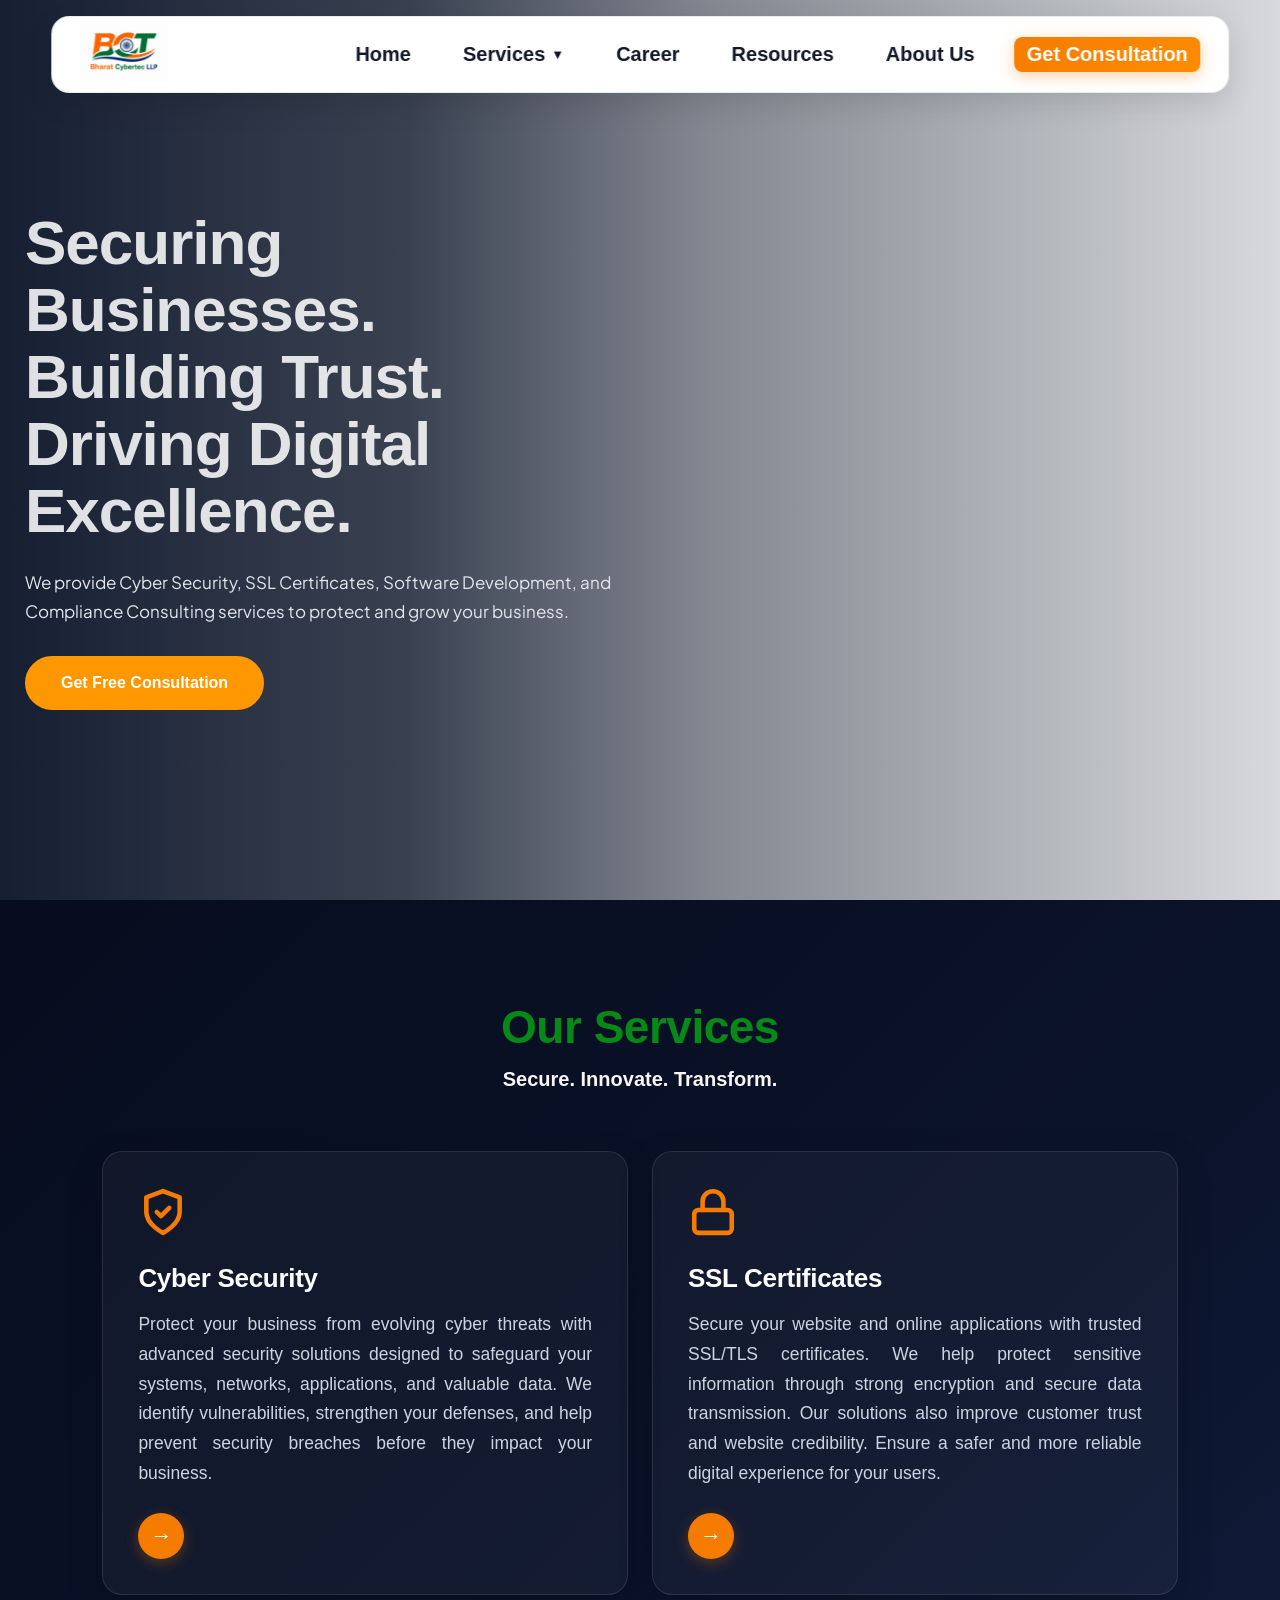
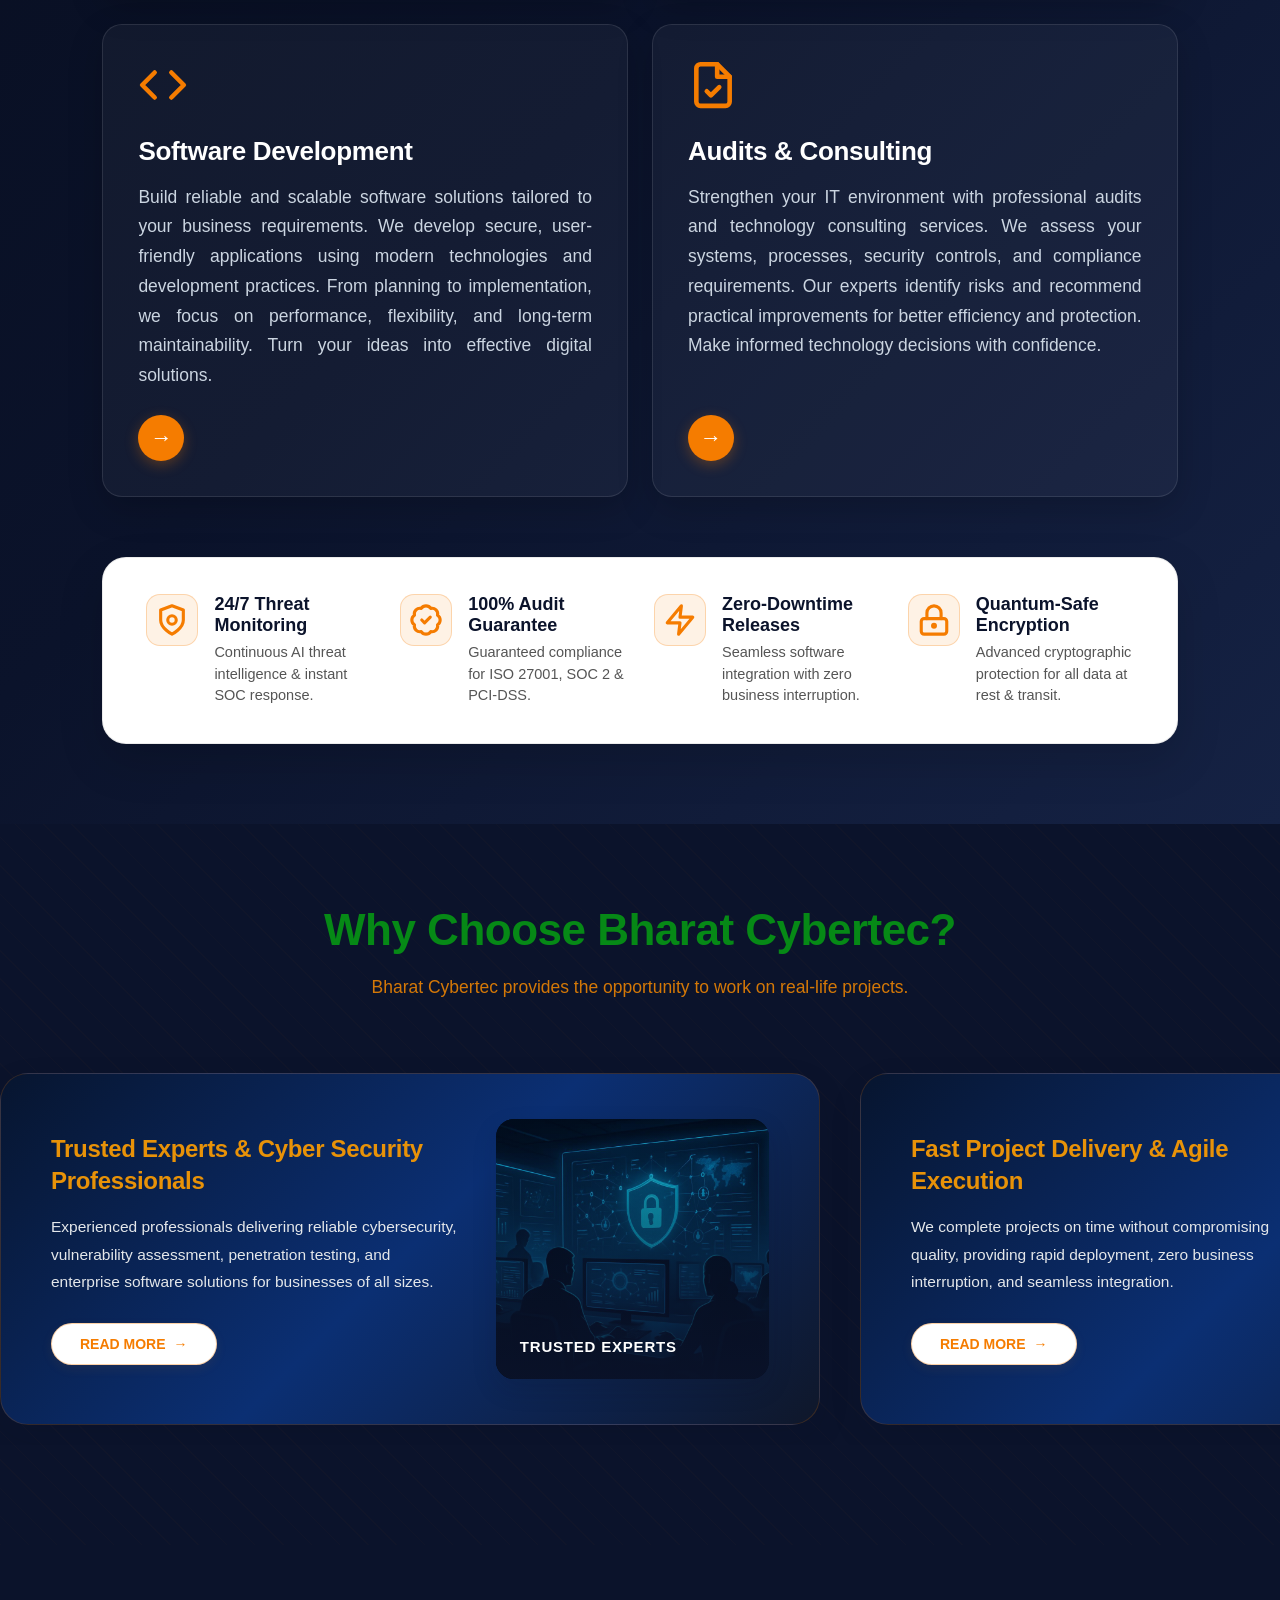
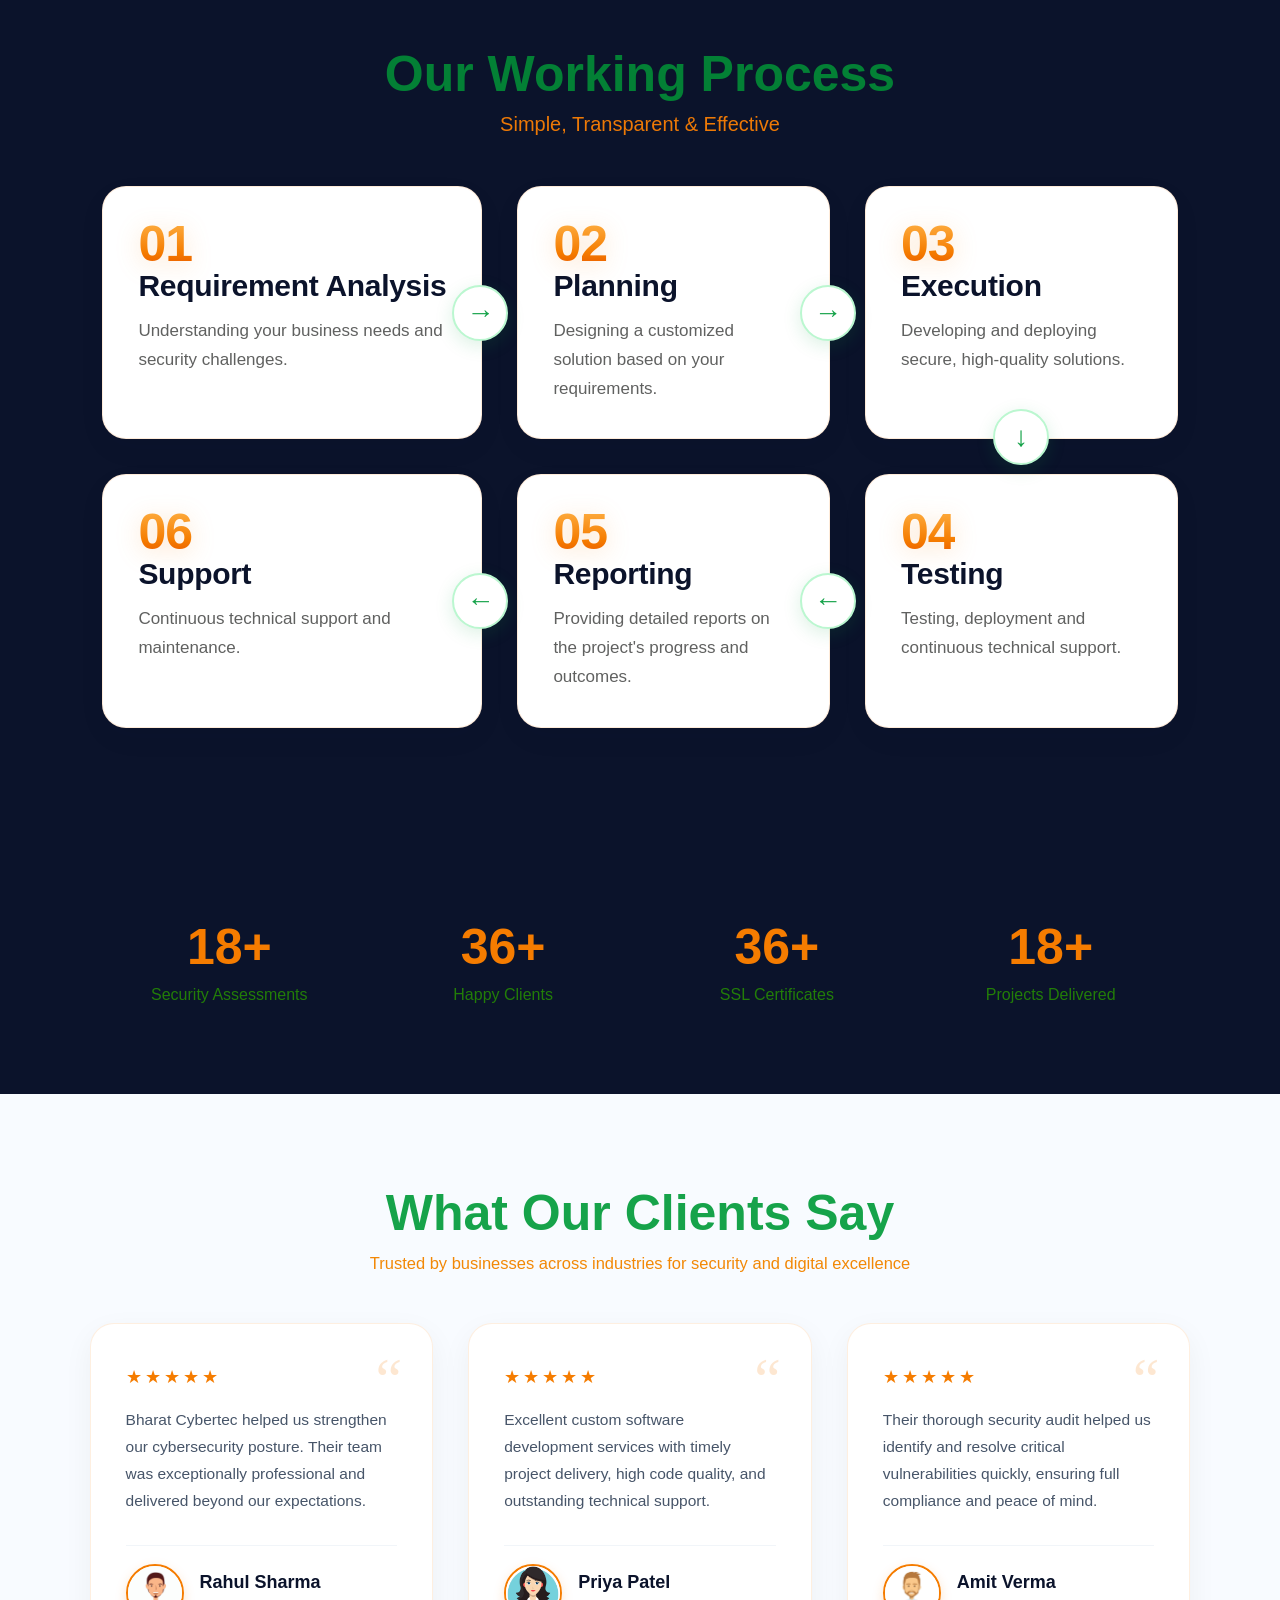
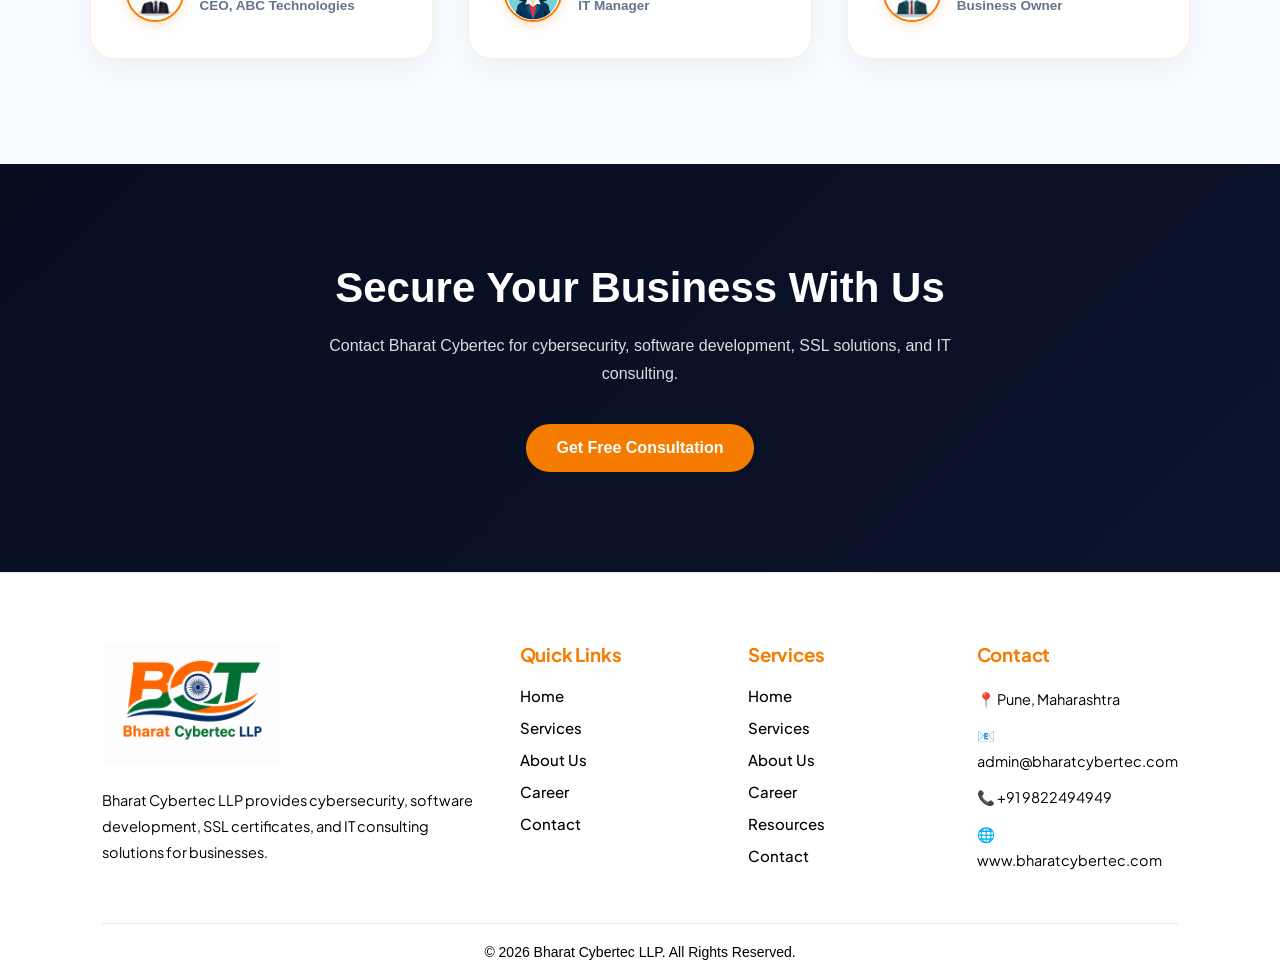
==== home.html @ 2174c1a1 "initial commit" ====
<!DOCTYPE html>
<html lang="en">
<head>
    <meta charset="UTF-8">
    <meta name="viewport" content="width=device-width, initial-scale=1.0">
    <title>Bharat Cybertec LLP</title>
    <link rel="stylesheet" href="../assets/css/style.css">
         <!-- <link rel="stylesheet" href="../assets/css/about.css">  -->
         <!-- <link rel="stylesheet" href="../assets/css/home.css"> -->

</head>
<body>

    <nav class="navbar">

        <div class="container">

            <a href="#" class="logo">
                <img src="../assets/image/logo3.png" alt="Logo">
            </a>

            <div class="menu-toggle" id="menuToggle">
                ☰
            </div>

            <ul class="nav-menu" id="navMenu">

             <li><a href="home.html">Home</a></li>


<li class="dropdown">

<a href="#">
    Services
    <span class="arrow">▼</span>
</a>

<ul class="dropdown-menu">

<li>
<a href="cyber-security.html">
Cyber Security
</a>
</li>

<li>
<a href="ssl-certificates.html">
SSL Certificates
</a>
</li>


<li>
<a href="audits-consulting.html">
Audits & Consulting
</a>
</li>


<li>
<a href="software-development.html">
Software Development
</a>
</li>

</ul>

</li>   

<li><a href="career.html">Career</a></li>

<li><a href="resources.html">Resources</a></li>

<li><a href="about.html">About Us</a></li>

<li>
    <a href="contact.html" class="consultation-btn">
        Get Consultation
    </a>
</li>
            </ul>

        </div>

    </nav>

    <script src="../assets/js/togglebtn.js"></script>



<section class="home-hero">

    <video autoplay muted loop playsinline class="hero-video-bg">
        <source src="../assets/image/homepage.mp4" type="video/mp4">
    </video>

    <div class="container">

        <div class="hero-content">

            <h1>
                Securing Businesses.<br>
                Building Trust.<br>
                Driving Digital Excellence.
            </h1>

            <p>
                We provide Cyber Security, SSL Certificates,
                Software Development, and Compliance Consulting
                services to protect and grow your business.
            </p>

            <div class="hero-buttons">

                <a href="contact.html" class="btn-primary">
                    Get Free Consultation
                </a>

              

            </div>

        </div>

    </div>

</section>


<!-- Services Section -->


<!-- Services Section (Expliot.io Minimalist Style) -->

<section class="services">

    <div class="section-heading">
        <h2>Our Services</h2>
        <p>Secure. Innovate. Transform.</p>
    </div>

    <div class="service-container">

        <div class="service-card">
            <div class="icon">
                <svg width="44" height="44" viewBox="0 0 24 24" fill="none" stroke="#F57C00" stroke-width="2.2" stroke-linecap="round" stroke-linejoin="round">
                    <path d="M12 22s8-4 8-10V5l-8-3-8 3v7c0 6 8 10 8 10z"></path>
                    <polyline points="9 12 11 14 15 10"></polyline>
                </svg>
            </div>
            <h3>Cyber Security</h3>
            <p>Protect your business from evolving cyber threats with advanced security solutions designed to safeguard your systems, networks, applications, and valuable data. We identify vulnerabilities, strengthen your defenses, and help prevent security breaches before they impact your business.</p>
            <a href="contact.html" class="get-service-btn" aria-label="Get Service">→</a>
        </div>

        <div class="service-card">
            <div class="icon">
                <svg width="44" height="44" viewBox="0 0 24 24" fill="none" stroke="#F57C00" stroke-width="2.2" stroke-linecap="round" stroke-linejoin="round">
                    <rect x="3" y="11" width="18" height="11" rx="2" ry="2"></rect>
                    <path d="M7 11V7a5 5 0 0 1 10 0v4"></path>
                </svg>
            </div>
            <h3>SSL Certificates</h3>
            <p>Secure your website and online applications with trusted SSL/TLS certificates. We help protect sensitive information through strong encryption and secure data transmission. Our solutions also improve customer trust and website credibility. Ensure a safer and more reliable digital experience for your users.</p>
            <a href="contact.html" class="get-service-btn" aria-label="Get Service">→</a>
        </div>

        <div class="service-card">
            <div class="icon">
                <svg width="44" height="44" viewBox="0 0 24 24" fill="none" stroke="#F57C00" stroke-width="2.2" stroke-linecap="round" stroke-linejoin="round">
                    <polyline points="16 18 22 12 16 6"></polyline>
                    <polyline points="8 6 2 12 8 18"></polyline>
                </svg>
            </div>
            <h3>Software Development</h3>
            <p>Build reliable and scalable software solutions tailored to your business requirements. We develop secure, user-friendly applications using modern technologies and development practices. From planning to implementation, we focus on performance, flexibility, and long-term maintainability. Turn your ideas into effective digital solutions.</p>
            <a href="contact.html" class="get-service-btn" aria-label="Get Service">→</a>
        </div>

        <div class="service-card">
            <div class="icon">
                <svg width="44" height="44" viewBox="0 0 24 24" fill="none" stroke="#F57C00" stroke-width="2.2" stroke-linecap="round" stroke-linejoin="round">
                    <path d="M14 2H6a2 2 0 0 0-2 2v16a2 2 0 0 0 2 2h12a2 2 0 0 0 2-2V8z"></path>
                    <polyline points="14 2 14 8 20 8"></polyline>
                    <polyline points="9 15 11 17 15 13"></polyline>
                </svg>
            </div>
            <h3>Audits & Consulting</h3>
            <p>Strengthen your IT environment with professional audits and technology consulting services. We assess your systems, processes, security controls, and compliance requirements. Our experts identify risks and recommend practical improvements for better efficiency and protection. Make informed technology decisions with confidence.</p>
            <a href="contact.html" class="get-service-btn" aria-label="Get Service">→</a>
        </div>

    </div>

    <!-- Key Information Banner -->
    <div class="services-info-banner">
        <div class="info-item">
            <div class="info-icon">
                <svg width="34" height="34" viewBox="0 0 24 24" fill="none" stroke="#F57C00" stroke-width="2.2" stroke-linecap="round" stroke-linejoin="round">
                    <path d="M12 22s8-4 8-10V5l-8-3-8 3v7c0 6 8 10 8 10z"></path>
                    <circle cx="12" cy="12" r="3"></circle>
                </svg>
            </div>
            <div class="info-text">
                <h4>24/7 Threat Monitoring</h4>
                <p>Continuous AI threat intelligence & instant SOC response.</p>
            </div>
        </div>
        <div class="info-item">
            <div class="info-icon">
                <svg width="34" height="34" viewBox="0 0 24 24" fill="none" stroke="#F57C00" stroke-width="2.2" stroke-linecap="round" stroke-linejoin="round">
                    <path d="M3.85 8.62a4 4 0 0 1 4.78-4.77 4 4 0 0 1 6.74 0 4 4 0 0 1 4.78 4.78 4 4 0 0 1 0 6.74 4 4 0 0 1-4.78 4.78 4 4 0 0 1-6.74 0 4 4 0 0 1-4.78-4.78 4 4 0 0 1 0-6.74z"></path>
                    <polyline points="9 12 11 14 15 10"></polyline>
                </svg>
            </div>
            <div class="info-text">
                <h4>100% Audit Guarantee</h4>
                <p>Guaranteed compliance for ISO 27001, SOC 2 & PCI-DSS.</p>
            </div>
        </div>
        <div class="info-item">
            <div class="info-icon">
                <svg width="34" height="34" viewBox="0 0 24 24" fill="none" stroke="#F57C00" stroke-width="2.2" stroke-linecap="round" stroke-linejoin="round">
                    <polygon points="13 2 3 14 12 14 11 22 21 10 12 10 13 2"></polygon>
                </svg>
            </div>
            <div class="info-text">
                <h4>Zero-Downtime Releases</h4>
                <p>Seamless software integration with zero business interruption.</p>
            </div>
        </div>
        <div class="info-item">
            <div class="info-icon">
                <svg width="34" height="34" viewBox="0 0 24 24" fill="none" stroke="#F57C00" stroke-width="2.2" stroke-linecap="round" stroke-linejoin="round">
                    <rect x="3" y="11" width="18" height="11" rx="2" ry="2"></rect>
                    <path d="M7 11V7a5 5 0 0 1 10 0v4"></path>
                    <circle cx="12" cy="16" r="1"></circle>
                </svg>
            </div>
            <div class="info-text">
                <h4>Quantum-Safe Encryption</h4>
                <p>Advanced cryptographic protection for all data at rest & transit.</p>
            </div>
        </div>
    </div>

</section>



<!-- Why Choose Bharat Cybertec Section (Continuous Right-to-Left Running Boxes) -->
<section class="why-us-running-section">

    <div class="sets-apart-header">
        <h2>Why Choose Bharat Cybertec?</h2>
        <p>Bharat Cybertec provides the opportunity to work on real-life projects.</p>
    </div>

    <!-- Running Stream Track -->
    <div class="running-track-wrapper">
        <div class="running-track">
            
            <!-- Box 1: Trusted Experts -->
            <div class="running-card">
                <div class="card-content">
                    <h3 class="card-title">Trusted Experts & Cyber Security Professionals</h3>
                    <p class="card-desc">Experienced professionals delivering reliable cybersecurity, vulnerability assessment, penetration testing, and enterprise software solutions for businesses of all sizes.</p>
                    <a href="about.html" class="card-readmore-btn">
                        READ MORE <span>→</span>
                    </a>
                </div>
                <div class="card-media">
                    <div class="card-image-box">
                        <img src="../assets/image/cyber-security.png" alt="Trusted Experts">
                        <div class="card-image-overlay">
                            <h4>TRUSTED EXPERTS</h4>
                        </div>
                    </div>
                </div>
            </div>

            <!-- Box 2: Fast Delivery -->
            <div class="running-card">
                <div class="card-content">
                    <h3 class="card-title">Fast Project Delivery & Agile Execution</h3>
                    <p class="card-desc">We complete projects on time without compromising quality, providing rapid deployment, zero business interruption, and seamless integration.</p>
                    <a href="services.html" class="card-readmore-btn">
                        READ MORE <span>→</span>
                    </a>
                </div>
                <div class="card-media">
                    <div class="card-image-box">
                        <img src="../assets/image/software-development.png" alt="Fast Delivery">
                        <div class="card-image-overlay">
                            <h4>FAST DELIVERY</h4>
                        </div>
                    </div>
                </div>
            </div>

            <!-- Box 3: Global Standards -->
            <div class="running-card">
                <div class="card-content">
                    <h3 class="card-title">Global Standards & Compliance Expertise</h3>
                    <p class="card-desc">Following industry best practices and international security standards including ISO 27001, SOC 2, HIPAA, GDPR, DPDPA, and PCI DSS compliance.</p>
                    <a href="services.html" class="card-readmore-btn">
                        READ MORE <span>→</span>
                    </a>
                </div>
                <div class="card-media">
                    <div class="card-image-box">
                        <img src="../assets/image/audit.png" alt="Global Standards">
                        <div class="card-image-overlay">
                            <h4>GLOBAL STANDARDS</h4>
                        </div>
                    </div>
                </div>
            </div>

            <!-- Box 4: Security First -->
            <div class="running-card">
                <div class="card-content">
                    <h3 class="card-title">Security First Approach & Continuous Support</h3>
                    <p class="card-desc">Protecting your business with advanced security practices, 24/7 threat monitoring, and dedicated technical assistance whenever you need help.</p>
                    <a href="contact.html" class="card-readmore-btn">
                        READ MORE <span>→</span>
                    </a>
                </div>
                <div class="card-media">
                    <div class="card-image-box">
                        <img src="../assets/image/ssl.png" alt="Security First">
                        <div class="card-image-overlay">
                            <h4>SECURITY FIRST</h4>
                        </div>
                    </div>
                </div>
            </div>

            <!-- DUPLICATES FOR INFINITE SMOOTH LOOP -->
            <!-- Duplicate Box 1 -->
            <div class="running-card">
                <div class="card-content">
                    <h3 class="card-title">Trusted Experts & Cyber Security Professionals</h3>
                    <p class="card-desc">Experienced professionals delivering reliable cybersecurity, vulnerability assessment, penetration testing, and enterprise software solutions for businesses of all sizes.</p>
                    <a href="about.html" class="card-readmore-btn">
                        READ MORE <span>→</span>
                    </a>
                </div>
                <div class="card-media">
                    <div class="card-image-box">
                        <img src="../assets/image/cyber-security.png" alt="Trusted Experts">
                        <div class="card-image-overlay">
                            <h4>TRUSTED EXPERTS</h4>
                        </div>
                    </div>
                </div>
            </div>

            <!-- Duplicate Box 2 -->
            <div class="running-card">
                <div class="card-content">
                    <h3 class="card-title">Fast Project Delivery & Agile Execution</h3>
                    <p class="card-desc">We complete projects on time without compromising quality, providing rapid deployment, zero business interruption, and seamless integration.</p>
                    <a href="services.html" class="card-readmore-btn">
                        READ MORE <span>→</span>
                    </a>
                </div>
                <div class="card-media">
                    <div class="card-image-box">
                        <img src="../assets/image/software-development.png" alt="Fast Delivery">
                        <div class="card-image-overlay">
                            <h4>FAST DELIVERY</h4>
                        </div>
                    </div>
                </div>
            </div>

        </div>
    </div>

</section>


<!-- Process Section (DCDIUM 2x3 Grid Layout) -->

<section class="process">

    <div class="section-title">
        <h2>Our Working Process</h2>
        <p>Simple, Transparent & Effective</p>
    </div>

   <div class="process-container">

    <!-- 01 -->
    <div class="process-card">
        <span class="process-number">01</span>
        <h3>Requirement Analysis</h3>
        <p>Understanding your business needs and security challenges.</p>
    </div>

    <!-- 02 -->
    <div class="process-card">
        <span class="process-number">02</span>
        <h3>Planning</h3>
        <p>Designing a customized solution based on your requirements.</p>
    </div>

    <!-- 03 -->
    <div class="process-card">
        <span class="process-number">03</span>
        <h3>Execution</h3>
        <p>Developing and deploying secure, high-quality solutions.</p>
    </div>


    <!-- 06 -->
    <div class="process-card">
        <span class="process-number">06</span>
        <h3>Support</h3>
        <p>Continuous technical support and maintenance.</p>
    </div>


     <!-- 05 -->
    <div class="process-card">
        <span class="process-number">05</span>
        <h3>Reporting</h3>
        <p>Providing detailed reports on the project's progress and outcomes.</p>
    </div>

    <!-- 04 -->
    <div class="process-card">
        <span class="process-number">04</span>
        <h3>Testing</h3>
        <p>Testing, deployment and continuous technical support.</p>
    </div>

</div>
</section>



<!--stats box  -->
<section class="stats">

    <div class="stat-box">
        <h2 class="counter-number" data-target="50">0+</h2>
        <p>Security Assessments</p>
    </div>

    <div class="stat-box">
        <h2 class="counter-number" data-target="100">0+</h2>
        <p>Happy Clients</p>
    </div>

    <div class="stat-box">
        <h2 class="counter-number" data-target="100">0+</h2>
        <p>SSL Certificates</p>
    </div>

    <div class="stat-box">
        <h2 class="counter-number" data-target="50">0+</h2>
        <p>Projects Delivered</p>
    </div>

</section>




<!-- Testimonials Section -->

<section class="testimonials">

    <div class="section-title">
        <h2>What Our Clients Say</h2>
        <p>Trusted by businesses across industries for security and digital excellence</p>
    </div>

    <div class="testimonial-container">

        <!-- Card 1 -->
        <div class="testimonial-card">
            <div class="quote-icon">“</div>
            <div class="stars">★★★★★</div>
            <p>Bharat Cybertec helped us strengthen our cybersecurity posture. Their team was exceptionally professional and delivered beyond our expectations.</p>
            <div class="client-profile">
                <img src="../assets/image/clinte1.png" alt="Rahul Sharma">
                <div class="client-info">
                    <h3>Rahul Sharma</h3>
                    <span>CEO, ABC Technologies</span>
                </div>
            </div>
        </div>

        <!-- Card 2 -->
        <div class="testimonial-card">
            <div class="quote-icon">“</div>
            <div class="stars">★★★★★</div>
            <p>Excellent custom software development services with timely project delivery, high code quality, and outstanding technical support.</p>
            <div class="client-profile">
                <img src="../assets/image/clinte2.png" alt="Priya Patel">
                <div class="client-info">
                    <h3>Priya Patel</h3>
                    <span>IT Manager</span>
                </div>
            </div>
        </div>

        <!-- Card 3 -->
        <div class="testimonial-card">
            <div class="quote-icon">“</div>
            <div class="stars">★★★★★</div>
            <p>Their thorough security audit helped us identify and resolve critical vulnerabilities quickly, ensuring full compliance and peace of mind.</p>
            <div class="client-profile">
                <img src="../assets/image/clinte3.png" alt="Amit Verma">
                <div class="client-info">
                    <h3>Amit Verma</h3>
                    <span>Business Owner</span>
                </div>
            </div>
        </div>

    </div>

</section>

<!-- Call to Action Section (With Video Background) -->

<section class="cta">

    <!-- Video Background for CTA Section -->
    <video autoplay muted loop playsinline preload="auto" class="cta-video-bg" src="../assets/image/cyber-hero_files/cyber-hero.mp4"></video>

    <div class="cta-overlay"></div>

    <div class="cta-content">

        <h2> Secure Your Business With Us</h2>

        <p>
            Contact Bharat Cybertec  for cybersecurity,
            software development, SSL solutions, and IT consulting.
        </p>

        <div class="cta-buttons">

            <a href="contact.html" class="cta-btn">Get Free Consultation</a>

        </div>

    </div>

</section>


<!-- Footer Section -->

<footer class="footer">

    <div class="footer-container">

        <!-- Company -->
        <div class="footer-box">
            <img src="../assets/image/logo3.png" alt="Logo" class="footer-logo">

            <p>
                Bharat Cybertec LLP provides cybersecurity,
                software development, SSL certificates,
                and IT consulting solutions for businesses.
            </p>
        </div>

        <!-- Quick Links -->
        <div class="footer-box">

            <h3>Quick Links</h3>

            <ul>
                <li><a href="home.html">Home</a></li>
                <li><a href="services.html">Services</a></li>
                <li><a href="about.html">About Us</a></li>
                <li><a href="career.html">Career</a></li>
                <li><a href="contact.html">Contact</a></li>
            </ul>

        </div>

        <!-- Services -->
        <div class="footer-box">

            <h3>Services</h3>

            <ul>
    <li><a href="home.html">Home</a></li>
    <li><a href="services.html">Services</a></li>
    <li><a href="about.html">About Us</a></li>
    <li><a href="career.html">Career</a></li>
    <li><a href="resources.html">Resources</a></li>
    <li><a href="contact.html">Contact</a></li>
</ul>

        </div>

        <!-- Contact -->
        <div class="footer-box">

            <h3>Contact</h3>

            <p>📍 Pune, Maharashtra</p>
            <p>📧 admin@bharatcybertec.com</p>
            <p>📞 +91 9822494949</p>
            <p>🌐 www.bharatcybertec.com</p>

        </div>

    </div>

    <hr>

    <div class="footer-bottom">

        <p>
            © 2026 Bharat Cybertec LLP. All Rights Reserved.
        </p>

    </div>

</footer>

<script>
document.addEventListener("DOMContentLoaded", function() {
    const observer = new IntersectionObserver((entries) => {
        entries.forEach(entry => {
            if (entry.isIntersecting) {
                entry.target.classList.add('visible');
            } else {
                entry.target.classList.remove('visible');
            }
        });
    }, { threshold: 0.1 });

    const banner = document.querySelector('.services-info-banner');
    if (banner) observer.observe(banner);

    // What Sets Us Apart Slider
    const slides = document.querySelectorAll(".sets-apart-slide");
    const prevBtn = document.getElementById("prevSetsApartBtn");
    const nextBtn = document.getElementById("nextSetsApartBtn");
    const cardContainer = document.querySelector(".sets-apart-card-container");
    let currentSlide = 0;
    let autoRunInterval = null;

    if (slides.length > 0) {
        function showSlide(index) {
            slides.forEach((slide, i) => {
                slide.classList.remove("active");
            });
            slides[index].classList.add("active");
            currentSlide = index;
        }

        function nextSlide() {
            let nextIndex = (currentSlide + 1) % slides.length;
            showSlide(nextIndex);
        }

        function startAutoRun() {
            if (autoRunInterval) clearInterval(autoRunInterval);
            autoRunInterval = setInterval(nextSlide, 7000);
        }

        function stopAutoRun() {
            if (autoRunInterval) clearInterval(autoRunInterval);
        }

        if (cardContainer) {
            cardContainer.addEventListener("mouseenter", stopAutoRun);
            cardContainer.addEventListener("mouseleave", startAutoRun);
        }

        if (prevBtn) {
            prevBtn.addEventListener("click", function() {
                let prevIndex = (currentSlide - 1 + slides.length) % slides.length;
                showSlide(prevIndex);
                startAutoRun();
            });
        }

        if (nextBtn) {
            nextBtn.addEventListener("click", function() {
                nextSlide();
                startAutoRun();
            });
        }

        // Start auto-run
        showSlide(0);
        startAutoRun();
    }

    // Animated Stats Counter (0 to Target Number when scrolled into view)
    const statSection = document.querySelector(".stats");
    const counters = document.querySelectorAll(".counter-number");
    let hasCounted = false;

    function startCounterAnimation() {
        counters.forEach(counter => {
            const target = +counter.getAttribute("data-target");
            let count = 0;
            const duration = 2000; // 2 seconds animation
            const increment = target / (duration / 16); // ~60 FPS

            const updateCount = () => {
                count += increment;
                if (count < target) {
                    counter.innerText = Math.ceil(count) + "+";
                    requestAnimationFrame(updateCount);
                } else {
                    counter.innerText = target + "+";
                }
            };
            updateCount();
        });
    }

    if (statSection && counters.length > 0) {
        const statsObserver = new IntersectionObserver((entries) => {
            if (entries[0].isIntersecting && !hasCounted) {
                hasCounted = true;
                startCounterAnimation();
            }
        }, { threshold: 0.25 });

        statsObserver.observe(statSection);
    }

    // Force background video autoplay
    const bgVideos = document.querySelectorAll('.hero-video-bg, .cta-video-bg');
    bgVideos.forEach(video => {
        video.muted = true;
        video.play().catch(err => console.log('Autoplay handled:', err));
    });
});
</script>

</body>
</html>
---- assets/css/style.css ----
@import url('https://fonts.googleapis.com/css2?family=Plus+Jakarta+Sans:wght@400;500;600;700;800&display=swap');

*{
    margin:0;
    padding:0;
    box-sizing:border-box;
    font-family:Arial, Helvetica, sans-serif;
}

body{
    background:#f5f5f5;

     margin: 0;

   
}

/* ================= Floating Navbar ================= */

/* ================= Premium Floating Navbar ================= */

.navbar{
    position:fixed;
    top:16px;
    left:50%;
    transform:translateX(-50%);
    width:92%;
    max-width:1400px;
    height:77px;
    padding:0 28px;
    display:flex;
    justify-content:space-between;
    align-items:center;
    background:#ffffff;
    backdrop-filter:blur(15px);
    -webkit-backdrop-filter:blur(15px);
    border:1px solid rgba(0,0,0,.08);
    border-radius:18px;
    box-shadow:0 10px 30px rgba(0,0,0,.12);
    transition:all 0.65s cubic-bezier(0.16, 1, 0.3, 1);
    z-index:9999;
}

.navbar.scrolled{
    top:10px;
    height:68px;
    background:#ffffff;
    box-shadow:0 12px 35px rgba(0,0,0,.18);
}

@media(max-width:768px){

.navbar{
    width:95%;
    top:10px;
    height:68px;
    padding:0 18px;
}

body{
    padding-top:90px;
}

}

.container{
    width:100%;
    margin:auto;
    display:flex;
    justify-content:space-between;
    align-items:center;
    height:100%;
}

.logo img{
    height:58px;
    width:auto;
    transition:all 0.65s ease;
}

.navbar.scrolled .logo img{
    height:52px;
}

.nav-menu{
    display:flex;
    align-items:center;
    list-style:none;
    gap:28px;
    overflow:visible;
}

.nav-menu li{
    position:relative;
    margin:0;
}

.nav-menu a{    
    text-decoration:none;
    color:#111827;
    font-weight:700;
    font-size:20px;
    padding:6px 12px;
    border-radius:8px;
    position:relative;
    transition:all 0.55s cubic-bezier(0.16, 1, 0.3, 1);
    display:inline-flex;
    align-items:center;
    gap:6px;
}

.nav-menu a::after{
    content:'';
    position:absolute;
    bottom:0;
    left:50%;
    transform:translateX(-50%) scaleX(0);
    width:70%;
    height:3px;
    background:#F57C00;
    border-radius:2px;
    transition:transform 0.55s ease;
}

.nav-menu a:hover,
.nav-menu a.active{
    color:#F57C00;
    background:rgba(245,124,0,0.08);
    transform:translateY(-2px);
}

.nav-menu a:hover::after,
.nav-menu a.active::after{
    transform:translateX(-50%) scaleX(1);
}

/* Dropdown */

.dropdown{
    position:relative;
}

.dropdown .arrow{
    display:inline-block;
    transition:transform 0.55s cubic-bezier(0.16, 1, 0.3, 1);
    font-size:13px;
}

.dropdown.open .arrow{
    transform:rotate(180deg);
    color:#F57C00;
}

.dropdown-menu{
    display:none;
    position:absolute;
    top:115%;
    left:0;
    min-width:270px;
    background:#ffffff;
    border:1px solid rgba(0,0,0,0.08);
    list-style:none;
    padding:8px 0;
    border-radius:14px;
    box-shadow:0 14px 35px rgba(0,0,0,.18);
    z-index:99999;
    animation:fadeInDown 0.6s cubic-bezier(0.16, 1, 0.3, 1) forwards;
}

.dropdown.open .dropdown-menu{
    display:block;
}

.dropdown-menu li a{
    display:block;
    padding:13px 22px;
    color:#111827;
    font-size:17px;
    font-weight:600;
    text-decoration:none;
    border-radius:6px;
    margin:2px 8px;
    transition:all 0.45s ease;
}

.dropdown-menu li a:hover{
    background:linear-gradient(90deg, #F57C00, #ff8c00);
    color:#ffffff;
    transform:translateX(6px);
    box-shadow:0 4px 12px rgba(245,124,0,0.3);
}

.dropdown-menu li a::after{
    display:none;
}

/* Consultation Button */

.consultation-btn{
    text-decoration:none;
    background:linear-gradient(135deg, #F57C00, #ff8c00);
    border:none;
    color:white !important; 
    padding:11px 24px;
    border-radius:30px;
    font-weight:700;
    font-size:16px;
    white-space:nowrap;
    display:inline-block;
    box-shadow:0 4px 15px rgba(245,124,0,0.35);
    transition:all 0.55s cubic-bezier(0.16, 1, 0.3, 1);
}

.consultation-btn:hover{
    background:linear-gradient(135deg, #ff8c00, #e06d00) !important;
    transform:translateY(-3px) scale(1.03);
    box-shadow:0 8px 24px rgba(245,124,0,0.55);
}

/* Mobile Button */

.menu-toggle{
    display:none;
    font-size:30px;
    color:#111827;
    cursor:pointer;
}


/* Responsive */

@media(max-width:768px){

.container{
    height:80px;
}

.menu-toggle{
    display:block;
}

.nav-menu{

    position:absolute;

    top:80px;
    left:0;

    width:100%;

    background:#fff;

    display:none;

    flex-direction:column;

    padding:20px 0;
}

.nav-menu.show{
    display:flex;
}

.nav-menu li{
    margin:15px 0;
}

.dropdown-menu{

    position:static;

    width:100%;

    display:none;

    box-shadow:none;
}

.dropdown.open .dropdown-menu{
    display:block;
}

img, video {
    max-width: 100%;
    height: auto;
}

section {
    overflow-x: hidden;
}

.nav-menu a {
    font-size: 18px;
    width: 100%;
    justify-content: center;
}

.hero-content,
.service-row,
.overview-container,
.mv-cards,
.team-members,
.values-grid,
.expertise-grid,
.projects-grid,
.clientele-grid,
.stats,
.service-container,
.benefit-grid {
    grid-template-columns: 1fr !important;
}

.hero-content,
.service-row,
.overview-container,
.mv-cards,
.team-members {
    display: block !important;
}

.section-heading h2,
.values-heading h2,
.mv-heading h2,
.expertise-heading h2,
.projects-heading h2,
.team-heading h2,
.cta-content h2 {
    font-size: clamp(30px, 7vw, 42px);
    line-height: 1.2;
}

}

/* =========================
   HOME HERO
========================= */

.home-hero {
    position: relative;
    width: 100%;
    height: 100vh;
    min-height: 700px;
    overflow: hidden;

    display: flex;
    align-items: center;
}


/* =========================
   VIDEO BACKGROUND
========================= */

.hero-video-bg {
    position: absolute;
    top: 0;
    left: 0;

    width: 100%;
    height: 100%;

    object-fit: cover;

    z-index: 0;
}


/* =========================
   DARK OVERLAY
========================= */

.home-hero::after {
    content: "";

    position: absolute;
    inset: 0;

    background: linear-gradient(
        90deg,
        rgba(5, 15, 35, 0.93) 0%,
        rgba(5, 15, 35, 0.78) 32%,
        rgba(5, 15, 35, 0.48) 55%,
        rgba(5, 15, 35, 0.12) 100%
    );

    z-index: 1;
}


/* =========================
   HERO CONTAINER
========================= */

.home-hero .container {
    position: relative;
    z-index: 2;

    width: 100%;
    max-width: 1400px;

    height: 100%;
    margin: 0 auto;

    display: flex;
    align-items: center;

    padding: 0 2%;
     padding-left: 25px;
    padding-right: 25px;
}



/* =========================
   HERO HEADING
========================= */
.hero-content {
    width: 100%;
    max-width: 680px;
    margin-top: 20px;

    display: flex;
    flex-direction: column;
    align-items: flex-start;
}
.hero-content h1 {
    font-family: 'Outfit', sans-serif;
    font-size: 62px;
    line-height: 1.08;
    font-weight: 800;
    letter-spacing: -1px;

    color: #ffffffdc;
    text-align: left;

    max-width: 560px;
    margin: 0 0 24px 0;
}

.hero-content p {
    font-family: 'Plus Jakarta Sans', sans-serif;
    max-width: 600px;

    font-size: 17px;
    line-height: 1.7;
    font-weight: 400;

    color: #e2e6ed !important;
    text-align: left;

    margin: 0 0 30px 0;
}

.hero-buttons {
    display: flex;
    align-items: center;
    justify-content: flex-start;
    gap: 20px;
}


/* =========================
   PRIMARY BUTTON
========================= */

.hero-buttons .btn-primary {
    display: inline-flex;

    align-items: center;
    justify-content: center;

    padding: 16px 34px;

    border-radius: 50px;

    background: #ff9800;

    color: #ffffff;

    text-decoration: none;

    font-size: 16px;
    font-weight: 600;

    border: 2px solid #ff9800;

    transition: all 0.35s ease;
}


.hero-buttons .btn-primary:hover {
    background: #ff7a00;

    border-color: #ff7a00;

    transform: translateY(-4px);

    box-shadow:
        0 15px 35px rgba(255, 152, 0, 0.35);
}


/* =========================
   TABLET
========================= */

@media (max-width: 992px) {

    .home-hero .container {
        padding: 0 5%;
    }


    .hero-content {
        max-width: 600px;
    }


    .hero-content h1 {
        font-size: 50px;
    }


    .hero-content p {
        font-size: 18px;
    }

}


/* =========================
   MOBILE
========================= */

@media (max-width: 768px) {

    .home-hero {
        min-height: 650px;
    }


    .home-hero .container {
        padding: 0 25px;

        justify-content: center;

        text-align: center;
    }


    .hero-content {
        max-width: 100%;

        margin-top: 30px;
    }


    .hero-content h1 {
        font-size: 40px;
        max-width: 530px;
        line-height: 1.12;

        margin-bottom: 22px;
    }


    .hero-content p {
        font-size: 16px;

        line-height: 1.7;

        margin-left: auto;
        margin-right: auto;

        margin-bottom: 32px;
    }


    .hero-buttons {
        justify-content: center;
    }


    .hero-buttons .btn-primary {
        padding: 14px 28px;

        font-size: 15px;
    }

}


/* =========================
   SMALL MOBILE
========================= */

@media (max-width: 480px) {

    .hero-content h1 {
        font-size: 34px;
    }


    .hero-content p {
        font-size: 15px;
    }


    .hero-buttons .btn-primary {
        width: 100%;
    }

}

/*================= Services Section (Expliot.io Minimalist Style) ===============*/

.services{
    padding:100px 8% 80px;
    background:linear-gradient(135deg, #070D1E 0%, #0B132B 50%, #152244 100%);
}

.section-heading{
    text-align:center;
    margin-bottom:60px;
}

.section-heading h2{
    font-size:46px;
    font-weight:800;
    color:#068916;
    margin-bottom:14px;
    letter-spacing:-0.5px;
}

.section-heading p{
    color:#f7f6f4;
    font-size:20px;
    font-weight:600;
    max-width:750px;
    margin:0 auto;
}

.service-container{
   display:grid; 
    grid-template-columns:repeat(2, 1fr); 
    gap:29px 24px; 
    margin-bottom:50px; 
    max-width:2000px; 
    margin-left:auto; 
    margin-right:auto;
}

.service-card{
    background:rgba(255,255,255,0.04);
    padding:35px;
    border-radius:20px;
    border:1px solid rgba(255,255,255,0.10);
    text-align:left;

    display:flex;
    flex-direction:column;

    min-height: 260px;
    height: 100%;
    width: 100%;

    box-shadow:0 12px 35px rgba(0,0,0,0.18);

    position:relative;
    overflow:hidden;

    transition:all 0.35s ease;
}

/* Orange top accent */

.service-card::before{
    content:"";

    position:absolute;
    top:0;
    left:0;

    width:100%;
    height:4px;

    background:#F57C00;

    transform:scaleX(0);
    transform-origin:left;

    transition:transform 0.35s ease;
}

/* Hover */

.service-card:hover{
    transform:translateY(-8px);

    background:rgba(255,255,255,0.07);

    border-color:rgba(245,124,0,0.45);

    box-shadow:
        0 20px 50px rgba(0,0,0,0.30);
}

.service-card:hover::before{
    transform:scaleX(1);
}

.icon{
    margin-bottom:20px;
    display:inline-block;
}

.icon svg{
    stroke:#F57C00;
    transition:transform 0.3s ease;
    width:50px;
    height:50px;
}

.service-card h3{
    margin-bottom:14px;
    color:#ffffff;
    font-size:26px;
    font-weight:800;
    line-height:1.35;
    letter-spacing:-0.3px;
}

.service-card p{
    color:#cbd5e1;
    line-height:1.8;
    font-size:17.5px;
    font-weight:500;
    margin-bottom:24px;
     text-align: justify;
    line-height: 1.7;
}

.get-service-btn{
    display:inline-flex;
    align-items:center;
    justify-content:center;
    width:46px;
    height:46px;
    background:#F57C00;
    color:#ffffff !important;
    border-radius:50%;
    font-weight:700;
    font-size:22px;
    text-decoration:none;
    margin-top:auto;
    box-shadow:0 4px 14px rgba(245,124,0,0.3);
    transition:all 0.3s ease;
}

.get-service-btn:hover{
    background:#e06d00 !important;
    transform:translateX(5px) scale(1.08);
    box-shadow:0 6px 20px rgba(245,124,0,0.5);
}

/* Key Information Banner below Services */

.services-info-banner{
    background:#ffffff;
    backdrop-filter:blur(16px);
    -webkit-backdrop-filter:blur(16px);
    border-radius:24px;
    padding:36px 4%;
    margin-top:60px;
    max-width:1700px;
    margin-left:auto;
    margin-right:auto;
    display:grid;
    grid-template-columns:repeat(4, 1fr);
    gap:28px;
    box-shadow:0 18px 45px rgba(0, 0, 0, 0.15);
    border:1px solid rgba(0, 0, 0, 0.08);
    
    /* Hidden initial state until scrolled into view */
    opacity:0;
    transform:translateX(140px);
    transition:all 1.8s cubic-bezier(0.16, 1, 0.3, 1);
    
}

.services-info-banner.visible{
    opacity:1;
    transform:translateX(0);
}

.info-item{
    display:flex;
    align-items:flex-start;
    gap:16px;
}

.info-icon{
    flex-shrink:0;
    line-height:1;
    display:flex;
    align-items:center;
    justify-content:center;
    width:52px;
    height:52px;
    background:rgba(245, 124, 0, 0.1);
    border-radius:14px;
    border:1px solid rgba(245, 124, 0, 0.25);
}

.info-icon svg{
    stroke:#F57C00;
}

.info-text h4{
    color:#0B132B;
    font-size:18px;
    font-weight:700;
    margin-bottom:6px;
}

.info-text p{
    color:#555555;
    font-size:14.5px;
    line-height:1.5;
    margin-bottom:0;
}

@media(max-width:992px){
    .services-info-banner{
        grid-template-columns:repeat(2, 1fr);
    }
}

@media(max-width:576px){
    .services-info-banner{
        grid-template-columns:1fr;
    }
}

.services-cta-wrapper{
    text-align:center;
    margin-top:55px;
}

.expliot-cta-btn{
    display:inline-block;
    background:#d9230f;
    color:#ffffff !important;
    padding:16px 36px;
    border-radius:35px;
    font-size:15px;
    font-weight:800;
    letter-spacing:0.8px;
    text-transform:uppercase;
    text-decoration:none;
    box-shadow:0 8px 25px rgba(217, 35, 15, 0.35);
    transition:all 0.35s ease;
}

.expliot-cta-btn:hover{
    background:#b81c0b !important;
    transform:translateY(-3px) scale(1.02);
    box-shadow:0 12px 30px rgba(217, 35, 15, 0.5);
}

@media(max-width:992px){
    .service-container{
        grid-template-columns:repeat(2, 1fr);
    }
}

@media(max-width:768px){
    .service-container{
        grid-template-columns:1fr;
    }

    .section-heading h2{
        font-size:32px;
    }
}


/* ================= Why Choose Us Section ================= */

.why-us{
    padding:80px 8%;
    background: linear-gradient(180deg, #fffbf5 0%, #f7fdf9 100%);
    background-image: repeating-linear-gradient(45deg, rgba(245, 124, 0, 0.02) 0, rgba(245, 124, 0, 0.02) 1px, transparent 0, transparent 20px);
}

.section-title{
    text-align:center;
    margin-bottom:50px;
}

.section-title h2{
    font-size:40px;
    color:#0b2b0f;
}

.section-title p{
    margin-top:10px;
    color:#666;
}

.why-container{
    display:grid;
    grid-template-columns:repeat(3,1fr);
    gap:30px;
}

.why-card{
    text-align:center;
    padding:35px;
    background:#f8fbff;
    border-radius:15px;
    transition:.3s;
    box-shadow:0 5px 20px rgba(0,0,0,.08);
}

.why-card:hover{
    transform:translateY(-10px);
    box-shadow:0 10px 25px rgba(0,0,0,.15);
}

.why-icon{
    font-size:50px;
    margin-bottom:20px;
}

.why-card h3{
    margin-bottom:15px;
    color:#d47807;
}

.why-card p{
    color:#555;
    line-height:1.6;
}

@media(max-width:992px){
    .why-container{
        grid-template-columns:repeat(2,1fr);
    }
}

@media(max-width:768px){
    .why-container{
        grid-template-columns:1fr;
    }
}




/* ================= Continuous Running Boxes Stream (Logo-Matched Theme) ================= */

.why-us-running-section {
    position: relative;
    background: #0b132b;
    background-image: repeating-linear-gradient(45deg, rgba(245, 124, 0, 0.02) 0, rgba(245, 124, 0, 0.02) 1px, transparent 0, transparent 20px);
    padding: 80px 0 100px;
    text-align: center;
    overflow: hidden;
}

/* =========================================================
   WHY CHOOSE - SECTION HEADING
========================================================= */

.sets-apart-header {
    position: relative;
    z-index: 10;

    width: 100%;
    max-width: 900px;

    margin: 0 auto 45px;
    padding: 0 20px;

    text-align: center;
}

.sets-apart-header h2 {
    display: block;

    margin: 0 0 15px;

    color: #068916 !important;

    font-size: 42px;
    font-weight: 800;
    line-height: 1.2;

    visibility: visible;
    opacity: 1;

    position: relative;
    z-index: 10;
}

.sets-apart-header p {
    display: block;

    margin: 0;

    color: #d47807 !important;

    font-size: 20px;
    font-weight: 500;
    line-height: 1.6;

    visibility: visible;
    opacity: 1;

    position: relative;
    z-index: 10;
}

.sets-apart-header p{
    color: #d47807;
    font-size: 20px;
}
.running-track-wrapper {
    width: 100%;
    overflow: hidden;
    position: relative;
    padding: 20px 0;
}

.running-track {
    display: flex;
    gap: 40px;
    width: max-content;
    animation: continuousRunRightToLeft 28s linear infinite;
}

.running-track-wrapper:hover .running-track {
    animation-play-state: paused;
}

@keyframes continuousRunRightToLeft {
    0% {
        transform: translateX(0);
    }
    100% {
        transform: translateX(-50%);
    }
}



.running-card {
    width: 820px;
    max-width: 88vw;
    background:    linear-gradient(135deg,#07152F,#0B2F73,#0F172A);;
    border-radius: 28px;
    padding: 45px 50px;
    box-shadow: 0 12px 35px rgba(11, 19, 43, 0.08);
    border: 1.5px solid rgba(245, 124, 0, 0.18);
    display: grid;
    grid-template-columns: 1.2fr 0.8fr;
    gap: 35px;
    align-items: center;
    text-align: left;
    flex-shrink: 0;
    transition: all 0.3s ease;
}

.running-card:hover {
    border-color: #F57C00;
    box-shadow: 0 16px 45px rgba(245, 124, 0, 0.15);
}

.card-title {
    font-size: 24px;
    font-weight: 800;
    color: #e89208;
    line-height: 1.35;
    margin-bottom: 16px;
    letter-spacing: -0.3px;
}

.card-desc {
    color: #e4e7ea;
    font-size: 15.5px;
    line-height: 1.75;
    margin-bottom: 28px;
}

.card-readmore-btn {
    display: inline-flex;
    align-items: center;
    gap: 8px;
    padding: 12px 28px;
    border-radius: 30px;
    border: 1.5px solid rgba(245, 124, 0, 0.35);
    background: #ffffff;
    color: #F57C00;
    font-weight: 700;
    font-size: 14px;
    text-decoration: none;
    transition: all 0.3s ease;
    box-shadow: 0 4px 12px rgba(245, 124, 0, 0.08);
}

.card-readmore-btn:hover {
    background: #F57C00;
    color: #ffffff;
    border-color: #F57C00;
    transform: translateY(-2px);
    box-shadow: 0 6px 20px rgba(245, 124, 0, 0.4);
}

.card-image-box {
    position: relative;
    width: 100%;
    height: 260px;
    border-radius: 18px;
    overflow: hidden;
    background: linear-gradient(135deg, #070D1E 0%, #0B132B 60%, #152244 100%);
    box-shadow: 0 10px 25px rgba(11, 19, 43, 0.15);
}

.card-image-box img {
    width: 100%;
    height: 100%;
    object-fit: cover;
    display: block;
}

.card-image-overlay {
    position: absolute;
    inset: 0;
    background: linear-gradient(180deg, rgba(7, 13, 30, 0.1) 0%, rgba(11, 19, 43, 0.85) 100%);
    display: flex;
    align-items: flex-end;
    padding: 24px;
}

.card-image-overlay h4 {
    color: #ffffff;
    font-size: 15px;
    font-weight: 800;
    letter-spacing: 0.8px;
}

@media(max-width: 992px) {
    .running-card {
        grid-template-columns: 1fr;
        gap: 25px;
        padding: 35px 30px;
    }
}


/* ================= Process Section ================= */

/* ================= Process Section (Tri-Color Logo Matched Theme) ================= */

/* =========================
   PROCESS CONTAINER
========================= */

.process {
    padding: 100px 8%;
    background: #0b132b;
}

.section-title h2{
    color:#038035;
    font-size:50px;
}

.section-title p{
    color:#ed7906;
    font-size:20px;
    margin-top:10px;
}

.process-container {
    display: grid;
    grid-template-columns: repeat(3, 1fr);
    gap: 35px;
    max-width: 1320px;
    margin: 0 auto;
    position: relative;
    
    
}


/* =========================
   PROCESS CARD
========================= */

.process-card {
    background: #ffffff;
    padding: 32px 35px 35px;
    border-radius: 24px;
    text-align: left;

    box-shadow: 0 10px 30px rgba(11, 19, 43, 0.04);

    border: 1.5px solid rgba(245, 124, 0, 0.15);

    position: relative;

    transition: all 0.35s ease;
}

.process-card:hover {
    transform: translateY(-6px);

    box-shadow:
        0 20px 45px rgba(245, 124, 0, 0.12);

    border-color: #F57C00;
}


/* =========================
   PROCESS NUMBER
========================= */

.process-number {
    font-size: 50px;
    font-weight: 800;
    line-height: 1;

    margin-bottom: 20px;

    background: linear-gradient(
        180deg,
        #FFB74D 0%,
        #F57C00 65%,
        #E65100 100%
    );

    -webkit-background-clip: text;
    -webkit-text-fill-color: transparent;

    letter-spacing: -1px;

    filter:
        drop-shadow(
            0 4px 12px rgba(245, 124, 0, 0.22)
        );
}


/* =========================
   PROCESS HEADING
========================= */

.process-card h3 {
    margin-bottom: 14px;

    color: #0B132B;

    font-size: 30px;
    font-weight: 800;
    white-space: nowrap;

    letter-spacing: -0.3px;
}


/* =========================
   PROCESS DESCRIPTION
========================= */

.process-card p {
    color: #606160;

    font-size: 17px;

    line-height: 1.7;

    margin: 0;
}


/* =========================
   01 → 02
   02 → 03
========================= */

.process-card:nth-child(1)::after,
.process-card:nth-child(2)::after {

    content: "→";

    position: absolute;

    top: 50%;
    right: -27px;

    transform: translateY(-50%);

    width: 52px;
    height: 52px;

    background: #ffffff;

    border: 2px solid #bbf7d0;

    border-radius: 50%;

    color: #16A34A;

    font-size: 28px;
    font-weight: 800;

    display: flex;
    align-items: center;
    justify-content: center;

    z-index: 5;

    box-shadow:
        0 5px 18px rgba(22, 163, 74, 0.15);

    transition: all 0.3s ease;
}


/* =========================
   03 ↓ 04
========================= */

.process-card:nth-child(3)::after {

    content: "↓";

    position: absolute;

    bottom: -27px;
    left: 50%;

    transform: translateX(-50%);

    width: 52px;
    height: 52px;

    background: #ffffff;

    border: 2px solid #bbf7d0;

    border-radius: 50%;

    color: #16A34A;

    font-size: 28px;
    font-weight: 800;

    display: flex;
    align-items: center;
    justify-content: center;

    z-index: 5;

    box-shadow:
        0 5px 18px rgba(22, 163, 74, 0.15);

    transition: all 0.3s ease;
}


/* =========================
   04 ← 05
   05 ← 06
========================= */

.process-card:nth-child(4)::after,
.process-card:nth-child(5)::after {

    content: "←";

    position: absolute;

    top: 50%;
    right: -27px;

    transform: translateY(-50%);

    width: 52px;
    height: 52px;

    background: #ffffff;

    border: 2px solid #bbf7d0;

    border-radius: 50%;

    color: #16A34A;

    font-size: 28px;
    font-weight: 800;

    display: flex;
    align-items: center;
    justify-content: center;

    z-index: 5;

    box-shadow:
        0 5px 18px rgba(22, 163, 74, 0.15);

    transition: all 0.3s ease;
}


/* =========================
   ARROW HOVER
========================= */

.process-card:hover::after {

    background: #16A34A;

    color: #ffffff;

    border-color: #16A34A;

    box-shadow:
        0 7px 22px rgba(22, 163, 74, 0.3);
}


/* =========================
   TABLET
========================= */

@media(max-width: 992px) {

    .process-container {
        grid-template-columns: repeat(2, 1fr);
        gap: 30px;
    }

    .process-card::after {
        display: none !important;
    }
}


/* =========================
   MOBILE
========================= */

@media(max-width: 640px) {

    .process {
        padding: 70px 6%;
    }

    .process-container {
        grid-template-columns: 1fr;
    }

    .process-number {
        font-size: 50px;
    }

    .process-card h3 {
        font-size: 22px;
    }

    .process-card::after {
        display: none !important;
    }
}
/* ================= Achievements ================= */

.stats{
    display:grid;
    grid-template-columns:repeat(4,1fr);
    gap:20px;

    background:#0b132b;
    color:white;

    padding:70px 8%;
    text-align:center;
}

.stat-box{
    padding:20px;
}

.stats-heading{
    grid-column:1 / -1;
    padding:0 20px 50px;
}

.stats-heading h2{
    color:#16A34A;
    font-size:50px;
}

.stat-box h2{
    color:#F57C00;
    font-size:50px;
}

.stat-box p{
    color:rgb(34, 125, 8);
    margin-top:10px;
}


/* ================= Testimonials ================= */

/* ================= Testimonials Section ================= */

.testimonials {
    padding: 90px 7% 105px;
    background: #f8fbff;
    text-align: center;
}

.testimonials .section-title {
    margin-bottom: 50px;
}

.testimonials .section-title h2 {
    font-size: 50px;
    font-weight: 800;
    color: #16A34A;
    margin-bottom: 12px;
}

.testimonials .section-title p {
    color: #f28806;
    font-size: 16.5px;
}

.testimonial-container {
    display: grid;
    grid-template-columns: repeat(3, 1fr);
    gap: 35px;
    max-width: 1320px;
    margin: 0 auto;
}

.testimonial-card {
    background: #ffffff;
    padding: 42px 35px 36px;
    border-radius: 24px;
    text-align: left;
    box-shadow: 0 10px 30px rgba(11, 19, 43, 0.05);
    border: 1.5px solid rgba(245, 124, 0, 0.12);
    position: relative;
    display: flex;
    flex-direction: column;
    justify-content: space-between;
    transition: all 0.35s cubic-bezier(0.16, 1, 0.3, 1);
}

.testimonial-card:hover {
    transform: translateY(-6px);
    box-shadow: 0 20px 45px rgba(245, 124, 0, 0.12);
    border-color: #F57C00;
}

.quote-icon {
    position: absolute;
    top: 25px;
    right: 30px;
    font-size: 60px;
    font-family: Georgia, serif;
    color: rgba(245, 124, 0, 0.18);
    line-height: 1;
    user-select: none;
}

.stars {
    color: #F57C00;
    font-size: 18px;
    letter-spacing: 3px;
    margin-bottom: 18px;
}

.testimonial-card p {
    color: #475569;
    font-size: 15.5px;
    line-height: 1.75;
    margin-bottom: 30px;
}

.client-profile {
    display: flex;
    align-items: center;
    gap: 16px;
    padding-top: 18px;
    border-top: 1px solid #f1f5f9;
}

.client-profile img {
    width: 58px;
    height: 58px;
    border-radius: 50%;
    object-fit: cover;
    border: 2px solid #F57C00;
    box-shadow: 0 4px 12px rgba(245, 124, 0, 0.2);
}

.client-info h3 {
    color: #0B132B;
    font-size: 18px;
    font-weight: 800;
    margin-bottom: 3px;
}

.client-info span {
    color: #64748b;
    font-size: 13.5px;
    font-weight: 600;
}

@media(max-width: 992px) {
    .testimonial-container {
        grid-template-columns: repeat(2, 1fr);
        gap: 25px;
    }
}

@media(max-width: 640px) {
    .testimonial-container {
        grid-template-columns: 1fr;
    }
}

@media(max-width:768px){
    .testimonial-container{
        grid-template-columns:1fr;
    }
}




/* ================= CTA Section (Video Background) ================= */

.cta {
    position: relative;
    padding: 100px 8%;
    background: #0B132B;
    color: white;
    text-align: center;
    overflow: hidden;
}

.cta-video-bg {
    position: absolute;
    top: 50%;
    left: 50%;
    width: 100%;
    height: 100%;
    object-fit: cover;
    transform: translate(-50%, -50%);
    z-index: 1;
}

.cta-overlay {
    position: absolute;
    inset: 0;
    background: linear-gradient(135deg, rgba(7, 13, 30, 0.85) 0%, rgba(11, 19, 43, 0.88) 100%);
    z-index: 2;
}

.cta-content {
    position: relative;
    z-index: 5;
    max-width: 750px;
    margin: 0 auto;
}

.cta h2{
    font-size:42px;
    margin-bottom:20px;
}

.cta p{
    max-width:700px;
    margin:0 auto 35px;
    line-height:1.8;
    color:#ddd;
}

.cta-buttons{
    display:flex;
    justify-content:center;
    gap:20px;
    flex-wrap:wrap;
}

.cta-btn,
.cta-btn-outline{
    text-decoration:none;
    padding:15px 30px;
    border-radius:30px;
    font-weight:bold;
    transition:.3s;
}

.cta-btn{
    background:#F57C00;
    color:white;
}

.cta-btn:hover{
    background:#d96d00;
}

.cta-btn-outline{
    border:2px solid white;
    color:white;
}

.cta-btn-outline:hover{
    background:white;
    color:#0B132B;
}





/* ================= Footer ================= */

/* ================= Premium White Footer ================= */

.footer{
    background:#ffffff;
    color:#000000;
    padding:70px 8% 20px;
    border-top:1px solid #e2e8f0;
    font-family: 'Plus Jakarta Sans', 'Inter', system-ui, -apple-system, sans-serif;
}

.footer-container{
    display:grid;
    grid-template-columns:2fr 1fr 1fr 1fr;
    gap:40px;
}

.footer-logo{
    width:180px;
    margin-bottom:20px;
    transition: transform 0.35s ease;
}

.footer-logo:hover{
    transform: translateY(-3px) scale(1.04);
}

.footer-box h3{
    margin-bottom:20px;
    color:#F57C00;
    font-family: 'Plus Jakarta Sans', 'Inter', system-ui, sans-serif;
    font-weight: 700;
    letter-spacing: -0.2px;
    transition: transform 0.3s ease;
}

.footer-box h3:hover{
    transform: translateX(3px);
}

.footer-box p{
    color:#000000;
    line-height:1.8;
    margin-bottom:10px;
    font-family: 'Plus Jakarta Sans', 'Inter', system-ui, sans-serif;
    font-size: 14.5px;
    transition: all 0.3s ease;
}

.footer-box p:hover{
    color:#16a34a;
    transform: translateX(4px);
}

.footer-box ul{
    list-style:none;
}

.footer-box ul li{
    margin-bottom:12px;
}

.footer-box ul li a{
    text-decoration:none;
    color:#000000;
    transition: all 0.35s cubic-bezier(0.16, 1, 0.3, 1);
    font-family: 'Plus Jakarta Sans', 'Inter', system-ui, sans-serif;
    font-size: 15px;
    font-weight: 500;
    display: inline-flex;
    align-items: center;
}

.footer-box ul li a:hover{
    color:#16a34a;
    transform: translateX(6px);
}

.footer hr{
    margin:40px 0 20px;
    border:none;
    border-top:1px solid #e2e8f0;
}

.footer-bottom{
    text-align:center;
    color:#000000;
    font-family: 'Plus Jakarta Sans', 'Inter', system-ui, sans-serif;
    font-size: 14px;
}

@media(max-width:992px){

.footer-container{
    grid-template-columns:repeat(2,1fr);
}

}

@media(max-width:768px){

.footer-container{
    grid-template-columns:1fr;
    text-align:center;
}

.footer-logo{
    margin:auto auto 20px;
}

}

/* ================= What Sets Us Apart ================= */

.what-sets-us-apart-section {
    position: relative;
    background: #f8fbff;
    padding: 80px 5% 100px;
    text-align: center;
    color: #0b132b;
    overflow: hidden;
}

.sets-apart-header {
    max-width: 850px;
    margin: 0 auto 50px;
}

.sets-apart-header h2 {
    font-size: 44px;
    font-weight: 800;
    color: #0B132B;
    margin-bottom: 16px;
    letter-spacing: -0.5px;
}

.sets-apart-header p {
    color: #555555;
    font-size: 17.5px;
    line-height: 1.7;
    font-weight: 400;
}

.sets-apart-card-wrapper {
    max-width: 1200px;
    margin: 0 auto;
    position: relative;
}

.sets-apart-card-container {
    background: #ffffff;
    border-radius: 28px;
    padding: 55px 60px 45px;
    box-shadow: 0 15px 45px rgba(0, 0, 0, 0.08);
    border: 1px solid #e2e8f0;
    color: #0b132b;
    text-align: left;
    position: relative;
    min-height: 380px;
}

.sets-apart-slide {
    display: none;
    grid-template-columns: 1.1fr 0.9fr;
    gap: 50px;
    align-items: center;
    opacity: 0;
}

.sets-apart-slide.active {
    display: grid;
    animation: slideInRightToLeft 1.4s cubic-bezier(0.16, 1, 0.3, 1) forwards;
}

@keyframes slideInRightToLeft {
    0% {
        opacity: 0;
        transform: translateX(120px);
    }
    100% {
        opacity: 1;
        transform: translateX(0);
    }
}

.slide-title {
    font-size: 26px;
    font-weight: 800;
    color: #1e293b;
    line-height: 1.35;
    margin-bottom: 22px;
    letter-spacing: -0.3px;
}

.slide-desc {
    color: #475569;
    font-size: 16px;
    line-height: 1.8;
    margin-bottom: 35px;
}

.slide-readmore-btn {
    display: inline-flex;
    align-items: center;
    gap: 10px;
    padding: 13px 30px;
    border-radius: 30px;
    border: 1.5px solid #e2e8f0;
    background: #ffffff;
    color: #dc2626;
    font-weight: 700;
    font-size: 14.5px;
    text-decoration: none;
    letter-spacing: 0.5px;
    box-shadow: 0 4px 14px rgba(0, 0, 0, 0.05);
    transition: all 0.3s ease;
}

.slide-readmore-btn:hover {
    background: #dc2626;
    color: #ffffff;
    border-color: #dc2626;
    transform: translateY(-2px);
    box-shadow: 0 6px 20px rgba(220, 38, 38, 0.3);
}

.slide-readmore-btn span {
    font-size: 18px;
    transition: transform 0.3s ease;
}

.slide-readmore-btn:hover span {
    transform: translateX(4px);
}

.slide-media {
    width: 100%;
}

.slide-image-box {
    position: relative;
    width: 100%;
    height: 340px;
    border-radius: 20px;
    overflow: hidden;
    box-shadow: 0 10px 25px rgba(0, 0, 0, 0.1);
}

.slide-image-box img {
    width: 100%;
    height: 100%;
    object-fit: cover;
    display: block;
}

.slide-image-overlay {
    position: absolute;
    inset: 0;
    background: linear-gradient(180deg, rgba(15, 23, 42, 0.15) 0%, rgba(15, 23, 42, 0.85) 100%);
    display: flex;
    align-items: flex-end;
    padding: 30px;
}

.slide-image-overlay h4 {
    color: #ffffff;
    font-size: 17px;
    font-weight: 800;
    letter-spacing: 0.5px;
    text-transform: uppercase;
}

/* Navigation Controls (Arrows) */
.sets-apart-nav-controls {
    display: flex;
    justify-content: center;
    gap: 12px;
    margin-top: 30px;
}

.nav-arrow {
    width: 48px;
    height: 44px;
    background: #f1f5f9;
    border: none;
    border-radius: 12px;
    font-size: 20px;
    font-weight: bold;
    color: #64748b;
    cursor: pointer;
    display: flex;
    align-items: center;
    justify-content: center;
    transition: all 0.3s ease;
}

.nav-arrow:hover {
    background: #e2e8f0;
    color: #0f172a;
    transform: translateY(-2px);
}

@media(max-width: 992px) {
    .sets-apart-slide {
        grid-template-columns: 1fr;
        gap: 35px;
    }
    
    .sets-apart-card-container {
        padding: 40px 30px;
    }
    
    .sets-apart-header h2 {
        font-size: 34px;
    }
}
---- assets/css/about.css ----
.about-hero {

    position: relative;
    min-height: 100vh;
    width: 100%;

    overflow: hidden;

    display: flex;
    align-items: center;

}


/* Video Background */

.about-video {

    position: absolute;

    top: 0;
    left: 0;

    width: 100%;
    height: 100%;

    object-fit: cover;

    z-index: 0;

}


/* Dark overlay above video */

.about-overlay {

    position: relative;

    width: 100%;
    min-height: 100vh;

    display: flex;
    align-items: center;

    background:
    linear-gradient(
        90deg,
        rgba(5,15,35,0.90),
        rgba(5,15,35,0.55)
    );

    z-index: 1;

}


/* Hero Content */

.about-content {

    position: relative;

    z-index: 2;

    max-width: 750px;

    padding-left: 8%;

    color: white;

}


.about-content h1 {

    font-size: 56px;
    font-weight: 700;

    margin-bottom: 20px;

}


.about-content p {

    font-size: 18px;

    line-height: 1.8;

    color: #e0e0e0;

    max-width: 650px;

}

/* Remove browser default spacing */
html, body {

    margin: 0;
    padding: 0;

    width: 100%;

    overflow-x: hidden;

}


/* ABOUT HERO */

.about-hero {

    position: relative;

    width: 100%;
    height: 100vh;

    overflow: hidden;

    display: flex;
    align-items: center;

}


/* BACKGROUND VIDEO */

.about-video {

    position: absolute;

    top: 0;
    left: 0;

    width: 100%;
    height: 100%;

    object-fit: cover;

    z-index: 0;

}


/* DARK OVERLAY */

.about-overlay {

    position: relative;

    width: 100%;
    height: 100%;

    display: flex;
    align-items: center;

    background:
    linear-gradient(
        90deg,
        rgba(5,15,35,0.92),
        rgba(5,15,35,0.55)
    );

    z-index: 1;

}


/* HERO CONTENT */

.about-content {

    width: 100%;

    max-width: 750px;

    padding-left: 8%;

    color: rgb(255, 255, 255);

}


.about-content h1 {

    font-family: 'Outfit', sans-serif;

    font-size: 58px;

    line-height: 1.1;

    font-weight: 700;

    margin-bottom: 25px;

    white-space: nowrap;

}


.about-content p {

    font-family: 'Plus Jakarta Sans', sans-serif;

    font-size: 18px;

    line-height: 1.8;

    color: #ffffff;

    max-width: 650px;

    margin-bottom: 35px;

}


/* BUTTON */

.about-buttons .btn-primary {

    display: inline-block;

    padding: 14px 35px;

    border-radius: 30px;

    background: #ff9800;

    color: white;

    text-decoration: none;

    font-weight: 600;

    transition: 0.3s;

}


.about-buttons .btn-primary:hover {

    transform: translateY(-3px);

    background: #ff7b00;

}



body {

    overflow-x: hidden;

}


/* MOBILE RESPONSIVE */

@media(max-width:768px){


    .about-content {

        padding: 30px;

    }


    .about-content h1 {

        font-size: 40px;

    }


    .about-content p {

        font-size: 20px;

    }


}
/* Buttons */

.about-buttons{

    display:flex;

    justify-content:flex-start;

    margin-top:20px;

}

.about-buttons a{

    padding:16px 38px;

    border-radius:50px;

    text-decoration:none;

    font-size:16px;

    font-weight:600;

    transition:.35s ease;

}

/* Primary Button */

.btn-primary{

    background:#FF9800;

    color:#fff;

    border:2px solid #FF9800;

}

.btn-primary:hover{

    background:#ff8600;

    border-color:#ff8600;

    transform:translateY(-5px);

    box-shadow:0 15px 35px rgba(255,152,0,.35);

}

/* Secondary Button */

.btn-secondary{

    background:#ffffff;

    color:#071426;

    border:2px solid #ffffff;

}

.btn-secondary:hover{

    background:transparent;

    color:#ffffff;

    border:2px solid #ffffff;

    transform:translateY(-5px);

}

.company-overview{

    position:relative;
    padding:100px 8%;

    background:#000000;
}


.overview-container{

    display:flex;
    align-items:center;
    justify-content:space-between;
    gap:60px;

}


.overview-content{

    width:55%;
}


.section-tag{

    color:#ff9933;
    font-size:16px;
    font-weight:600;
}


.overview-content h2{

    font-size:45px;
    line-height:1.2;
    margin:20px 0;

    color:white;
}


.overview-content p{

    color:#d5d8df;
    font-size:18px;
    line-height:1.8;

}


.overview-points{

    margin-top:30px;

}


.overview-points div{

    margin:15px 0;
    font-size:18px;
    color:white;

}


.overview-points span{

    color:#138808;
    margin-right:12px;
    font-size:22px;

}


.overview-image{

    width:40%;

}


.overview-image img{

    width:100%;

}



/* REMOVE SCROLLBAR ONLY HORIZONTAL */

.stats{
    display:grid;
    grid-template-columns:repeat(4,1fr);
    gap:20px;
    background:#000000;
    color:white;
    padding:70px 8%;
    text-align:center;
}

.stat-box{
    padding:20px;
}

.stats-heading{
    grid-column:1 / -1;
    padding:0 20px 50px;
}

.stats-heading h2{
    color:#f9fbfa;
    font-size:50px;
}

.stat-box h2{
    color:#F57C00;
    font-size:50px;
}

.stat-box p{
    color:rgb(34, 125, 8);
    margin-top:10px;
}



/* Company profile content */
.clientele-section{
    padding:105px 8% 125px;
    background:#000000;
}

.clientele-container{
    max-width:1180px;
    margin:0 auto;
}

.clientele-heading{
    max-width:760px;
    margin:0 auto 42px;
    text-align:center;
}

.clientele-heading span{
    color:#f57c00;
    font-size:13px;
    font-weight:800;
    letter-spacing:1.5px;
    text-transform:uppercase;
}

.clientele-heading h2{
    margin:16px 0;
    color:#f5f7fa;
    font-size:clamp(32px,4vw,46px);
    line-height:1.16;
}

.clientele-heading p,
.engagements p{
    color:#cdd3dc;
    line-height:1.8;
}

.clientele-grid{
    display:grid;
    grid-template-columns:repeat(4,1fr);
    gap:30px;
}

.clientele-grid div{
    min-height:72px;
    display:flex;
    align-items:center;
    padding:18px 20px;
    background:#fff;
    border:1px solid #dfe6ee;
    border-left:3px solid #f57c00;
    border-radius:4px;
    color:#172235;
    font-weight:700;
    line-height:1.45;
}

.engagements{
    max-width:820px;
    margin:58px auto 0;
    padding:28px 32px;
    background:#071426;
    border-radius:5px;
    border:1px solid #1e3856;
}

.engagements h3{
    margin:0 0 10px;
    color:#fff;
    font-size:24px;
}

.engagements p{color:#d5deea;}

.engagements .logo-note{
    margin-top:14px;
    color:#ffb45e;
    font-size:13px;
}

.mission-list{
    margin:20px 0 0;
    padding-left:20px;
    color:#cdd3dc;
    line-height:1.8;
}

.mission-list li::marker{color:#ff9933;}

@media(max-width:900px){
    .clientele-grid{grid-template-columns:repeat(2,1fr);}
}

@media(max-width:600px){
    .clientele-section{padding:78px 6% 92px;}
    .clientele-grid{grid-template-columns:1fr;}
    .engagements{padding:24px;}
}




.mission-vision{

    padding:100px 8%;
    

    background:#000000

}



.mv-container{

    max-width:1200px;
    margin:auto;
    margin-top:10px;

}



.mv-heading{

    text-align:center;
    margin-bottom:60px;

}



.mv-heading span{

    color:#ff9933;
    font-size:16px;
    font-weight:700;
    text-transform:uppercase;

}



.mv-heading h2{

    color:white;
    font-size:42px;
    margin-top:15px;
    }
    .mv-heading > span{
        font-size:0;
    }

    .mv-heading > span::after{
        content:'Mission & Vision';
        font-size:13px;
    }





.mv-cards{

    display:flex;
    justify-content:center;
    gap:40px;

}




.mv-card{

    width:45%;

    padding:45px;

    background:#08162f;

    border-left:5px solid #ff9933;

    transition:.3s;

}



.mv-card.vision{

    border-left-color:#138808;

}



.mv-card:hover{

    transform:translateY(-10px);

}



.mv-icon{

    width:70px;
    height:70px;

    display:flex;
    align-items:center;
    justify-content:center;

    background:#ff9933;

    border-radius:50%;

    margin-bottom:25px;

}



.mv-card.vision .mv-icon{

    background:#138808;

}



.mv-icon i{

    color:white;

    font-size:32px;

}



.mv-card h3{

    color:white;

    font-size:28px;

    margin-bottom:15px;

}



.mv-card p{

    color:#cdd3dc;

    line-height:1.8;

    font-size:17px;

}



@media(max-width:768px){

    .mv-cards{

        flex-direction:column;

    }


    .mv-card{

        width:100%;

    }


    .mv-heading h2{

        font-size:30px;

    }

}


.core-values{

    padding:100px 8%;

    background:#000000

}



.values-container{

    max-width:1200px;
    margin:auto;

}



.values-heading{

    text-align:center;

    margin-bottom:60px;

}



.values-heading span{

    color:#ff9933;

    font-weight:700;

    text-transform:uppercase;

}



.values-heading h2{

    color:white;

    font-size:42px;

    margin:15px 0;

}



.values-heading p{

    color:#cbd2dc;

    font-size:17px;

}



.values-grid{

   
    display:grid;

    grid-template-columns:repeat(3, 1fr);

    gap:30px;

    justify-content:center;

}




.value-card {

    background:#08162f;

    padding:35px;

    min-height:260px;

    display:flex;

    flex-direction:column;

    justify-content:center;

    align-items:center;

    text-align:center;

    border-bottom:4px solid #ff9933;

}





.value-card:hover{

    transform:translateY(-10px);

}



.value-icon{

    width:65px;

    height:65px;

    margin:auto;

    display:flex;

    align-items:center;

    justify-content:center;

    background:#138808;

    border-radius:50%;

}



.value-icon i{

    color:white;

    font-size:28px;

}



.value-card h3{

    color:white;

    font-size:24px;

    margin:20px 0 10px;

}



.value-card p{

    color:#cdd3dc;

    line-height:1.7;

}

@media(max-width:900px){

    .values-grid{

        grid-template-columns:1fr 1fr;

    }

}


@media(max-width:600px){

    .values-grid{

        grid-template-columns:1fr;

    }

}

@media(max-width:900px){

    .values-grid{

        grid-template-columns:
        repeat(2,1fr);

    }

}



@media(max-width:600px){

    .values-grid{

        grid-template-columns:1fr;

    }

}



.team-section{

    padding:100px 8%;

    background:#000000
}



.team-container{

    max-width:1200px;
    margin:auto;

}



.team-heading{

    text-align:center;
    margin-bottom:70px;

}



.team-heading span{

    color:#ff9933;
    font-weight:700;
    text-transform:uppercase;

}



.team-heading h2{

    color:white;
    font-size:42px;
    margin:15px 0;

}



.team-heading p{

    color:#cdd3dc;
    max-width:750px;
    margin:auto;
    line-height:1.7;

}



.team-structure{

    text-align:center;

}



.team-card{

    background:#08162f;

    padding:35px;

    width:300px;
    min-height:280px;
    box-sizing:border-box;
    display:flex;
    flex-direction:column;
    align-items:center;
    justify-content:center;
    text-align:center;

    margin:auto;

    border-bottom:4px solid #138808;

    transition:.3s;

}



.team-card:hover{

    transform:translateY(-10px);

}



.founder{

    border-bottom-color:#ff9933;

}



.team-icon{

    width:70px;
    height:70px;

    margin:auto;

    display:flex;

    justify-content:center;

    align-items:center;

    border-radius:50%;

    background:#ff9933;

}



.team-icon.security{

    background:#138808;

}



.team-icon i{

    color:white;

    font-size:30px;

}



.team-card h3{

    color:white;

    margin:20px 0 10px;

}



.team-card p{

    color:#cdd3dc;

    line-height:1.6;

}



.team-line{

    height:50px;

    width:2px;

    background:#ff9933;

    margin:20px auto;

}



.team-members{

    display:flex;

    justify-content:center;
    align-items:stretch;

    gap:30px;

}




@media(max-width:900px){

.team-members{

    flex-direction:column;

    align-items:center;

}

.team-members .team-card{
    margin:0;
}

}








.expertise-section{

    padding:100px 8%;

    background:#000000
}



.expertise-container{

    max-width:1200px;
    margin:auto;

}



.expertise-heading{

    text-align:center;

    margin-bottom:60px;

}



.expertise-heading span{

    color:#ff9933;

    font-weight:700;

    text-transform:uppercase;

}



.expertise-heading h2{

    color:white;

    font-size:42px;

    margin:15px 0;

}



.expertise-heading p{

    color:#cdd3dc;

    max-width:750px;

    margin:auto;

    line-height:1.7;

}



.expertise-grid{

    display:grid;

    grid-template-columns:
    repeat(4,1fr);

    gap:25px;

}



.expertise-card{

    background:#08162f;

    padding:35px 25px;

    text-align:center;

    border-top:4px solid #ff9933;

    transition:.3s;

}



.expertise-card:hover{

    transform:translateY(-10px);

}



.expertise-icon{

    width:70px;

    height:70px;

    margin:auto;

    display:flex;

    justify-content:center;

    align-items:center;

    background:#ff9933;

    border-radius:50%;

}



.expertise-icon.green{

    background:#138808;

}



.expertise-icon i{

    color:white;

    font-size:30px;

}



.expertise-card h3{

    color:white;

    font-size:24px;

    margin:20px 0 10px;

}



.expertise-card p{

    color:#cdd3dc;

    line-height:1.6;

    font-size:15px;

}



@media(max-width:1000px){

.expertise-grid{

    grid-template-columns:
    repeat(2,1fr);

}

}



@media(max-width:600px){

.expertise-grid{

    grid-template-columns:1fr;

}

}




.projects-section{

    padding:100px 8%;

    background:#000000

}



.projects-container{

    max-width:1200px;
    margin:auto;

}



.projects-heading{

    text-align:center;

    margin-bottom:60px;

}



.projects-heading span{

    color:#ff9933;

    font-weight:700;

    text-transform:uppercase;

}



.projects-heading h2{

    color:white;

    font-size:42px;

    margin:15px 0;

}



.projects-heading p{

    color:#cdd3dc;

    max-width:750px;

    margin:auto;

    line-height:1.7;

}




.projects-grid{

    display:grid;

    grid-template-columns:
    repeat(3,1fr);

    gap:30px;

}



.project-card{

    background:#08162f;

    padding:35px;

    text-align:center;

    border-bottom:4px solid #ff9933;

    transition:.3s;

}



.project-card:hover{

    transform:translateY(-10px);

}



.project-icon{

    width:65px;

    height:65px;

    display:flex;

    align-items:center;

    justify-content:center;

    margin:0 auto;

    background:#ff9933;

    border-radius:50%;

}



.project-icon.green{

    background:#138808;

}



.project-icon i{

    color:white;

    font-size:28px;

}



.project-card h3{

    color:white;

    font-size:23px;

    margin:20px 0 10px;

}



.project-card p{

    color:#cdd3dc;

    line-height:1.7;

}




@media(max-width:900px){

.projects-grid{

    grid-template-columns:
    repeat(2,1fr);

}

}



@media(max-width:600px){

.projects-grid{

    grid-template-columns:1fr;

}

}

@media(min-width:901px){

    .projects-grid{
        grid-template-columns:repeat(6,1fr);
    }

    .projects-grid .project-card{
        grid-column:span 2;
    }

    .projects-grid .project-card:nth-child(4){
        grid-column:2 / span 2;
    }

    .projects-grid .project-card:nth-child(5){
        grid-column:4 / span 2;
    }

}


.about-cta{

    padding:100px 8%;

    position:relative;

    background:#000000


}



.cta-container{

    max-width:1200px;

    margin:auto;

    text-align:center;

}



.cta-content span{

    color:#ff9933;

    font-weight:700;

    text-transform:uppercase;

    letter-spacing:1px;

}



.cta-content h2{

    color:white;

    font-size:45px;

    max-width:850px;

    margin:20px auto;

    line-height:1.2;

}



.cta-content p{

    color:#d0d6df;

    font-size:18px;

    max-width:700px;

    margin:20px auto 35px;

    line-height:1.8;

}



.cta-btn{

    display:inline-block;

    padding:15px 40px;

    background:#ff9933;

    color:white;

    text-decoration:none;

    font-weight:600;

    border-radius:6px;

    transition:.3s;

}



.cta-btn:hover{

    background:#ffffff;

    color:#050f23;

}




@media(max-width:768px){


.cta-content h2{

    font-size:32px;

}


.cta-content p{

    font-size:16px;

}

}
---- assets/css/home.css ----
.home-hero{
    position:relative;
    min-height:100vh;
    overflow:hidden;

    display:flex;
    align-items:center;
}

.hero-video-bg{
    position:absolute;
    inset:0;

    width:100%;
    height:100%;

    object-fit:cover;

    z-index:0;
}

.home-hero::before{
    content:"";
    position:absolute;
    inset:0;

    background:rgba(8,20,45,.55);

    z-index:1;
}

.about-overlay{

    position:relative;

    z-index:2;

    width:100%;
    max-width:1200px;

    margin:auto;

    padding:0 40px;

    display:flex;
    flex-direction:column;
    justify-content:center;

    min-height:100vh;
}

.about-overlay h1{

    color:#fff;

    font-size:70px;

    line-height:1.1;

    margin-bottom:25px;
}

.about-overlay p{

    color:#d6d6d6;

    font-size:20px;

    max-width:700px;

    margin-bottom:40px;
}

.about-hero {

    position: relative;
    min-height: 100vh;
    width: 100%;

    overflow: hidden;

    display: flex;
    align-items: center;

}


/* Video Background */

.about-video {

    position: absolute;

    top: 0;
    left: 0;

    width: 100%;
    height: 100%;

    object-fit: cover;

    z-index: 0;

}


/* Dark overlay above video */

.about-overlay {

    position: relative;

    width: 100%;
    min-height: 100vh;

    display: flex;
    align-items: center;

    background:
    linear-gradient(
        90deg,
        rgba(5,15,35,0.90),
        rgba(5,15,35,0.55)
    );

    z-index: 1;

}


/* Hero Content */

.about-content {

    position: relative;

    z-index: 2;

    max-width: 750px;

    padding-left: 8%;

    color: white;

}


.about-content h1 {

    font-size: 56px;
    font-weight: 700;

    margin-bottom: 20px;

}


.about-content p {

    font-size: 18px;

    line-height: 1.8;

    color: #e0e0e0;

    max-width: 650px;

}

/* Remove browser default spacing */
html, body {

    margin: 0;
    padding: 0;

    width: 100%;

    overflow-x: hidden;

}


/* ABOUT HERO */

.about-hero {

    position: relative;

    width: 100%;
    height: 100vh;

    overflow: hidden;

    display: flex;
    align-items: center;

}


/* BACKGROUND VIDEO */

.about-video {

    position: absolute;

    top: 0;
    left: 0;

    width: 100%;
    height: 100%;

    object-fit: cover;

    z-index: 0;

}


/* DARK OVERLAY */

.about-overlay {

    position: relative;

    width: 100%;
    height: 100%;

    display: flex;
    align-items: center;

    background:
    linear-gradient(
        90deg,
        rgba(5,15,35,0.92),
        rgba(5,15,35,0.55)
    );

    z-index: 1;

}


/* HERO CONTENT */

.about-content {

    width: 100%;

    max-width: 750px;

    padding-left: 8%;

    color: white;

}


.about-content h1 {

    font-family: 'Outfit', sans-serif;

    font-size: 58px;

    line-height: 1.1;

    font-weight: 700;

    margin-bottom: 25px;

}


.about-content p {

    font-family: 'Plus Jakarta Sans', sans-serif;

    font-size: 18px;

    line-height: 1.8;

    color: #e5e5e5;

    max-width: 650px;

    margin-bottom: 35px;

}


/* BUTTON */

.about-buttons .btn-primary {

    display: inline-block;

    padding: 14px 35px;

    border-radius: 30px;

    background: #ff9800;

    color: white;

    text-decoration: none;

    font-weight: 600;

    transition: 0.3s;

}


.about-buttons .btn-primary:hover {

    transform: translateY(-3px);

    background: #ff7b00;

}


/* REMOVE SCROLLBAR ONLY HORIZONTAL */

body {

    overflow-x: hidden;

}


/* MOBILE RESPONSIVE */

@media(max-width:768px){


    .about-content {

        padding: 30px;

    }


    .about-content h1 {

        font-size: 40px;

    }


    .about-content p {

        font-size: 16px;

    }


}
/* Buttons */

.about-buttons{

    display:flex;

    justify-content:center;

    margin-top:20px;

}

.about-buttons a{

    padding:16px 38px;

    border-radius:50px;

    text-decoration:none;

    font-size:16px;

    font-weight:600;

    transition:.35s ease;

}

/* Primary Button */

.btn-primary{

    background:#FF9800;

    color:#fff;

    border:2px solid #FF9800;

}

.btn-primary:hover{

    background:#ff8600;

    border-color:#ff8600;

    transform:translateY(-5px);

    box-shadow:0 15px 35px rgba(255,152,0,.35);

}

/* Secondary Button */

.btn-secondary{

    background:#ffffff;

    color:#071426;

    border:2px solid #ffffff;

}

.btn-secondary:hover{

    background:transparent;

    color:#ffffff;

    border:2px solid #ffffff;

    transform:translateY(-5px);

}
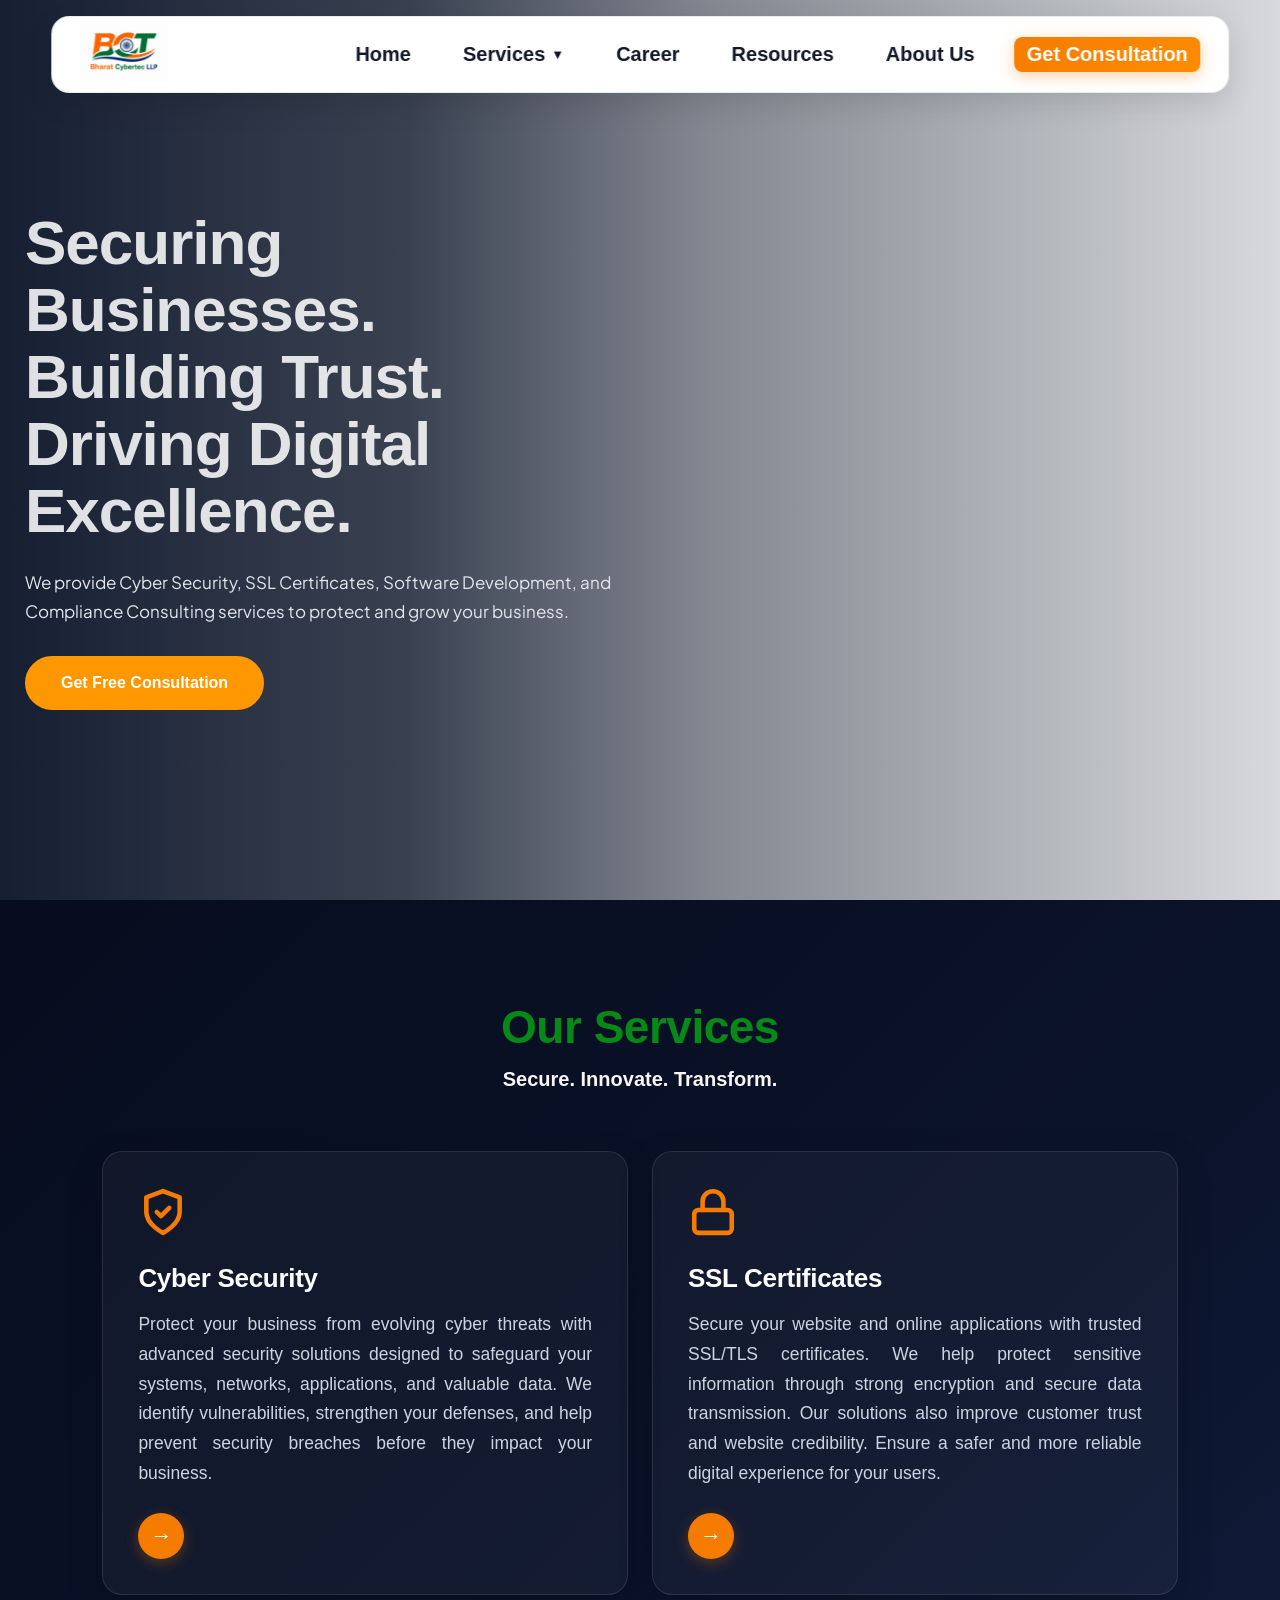
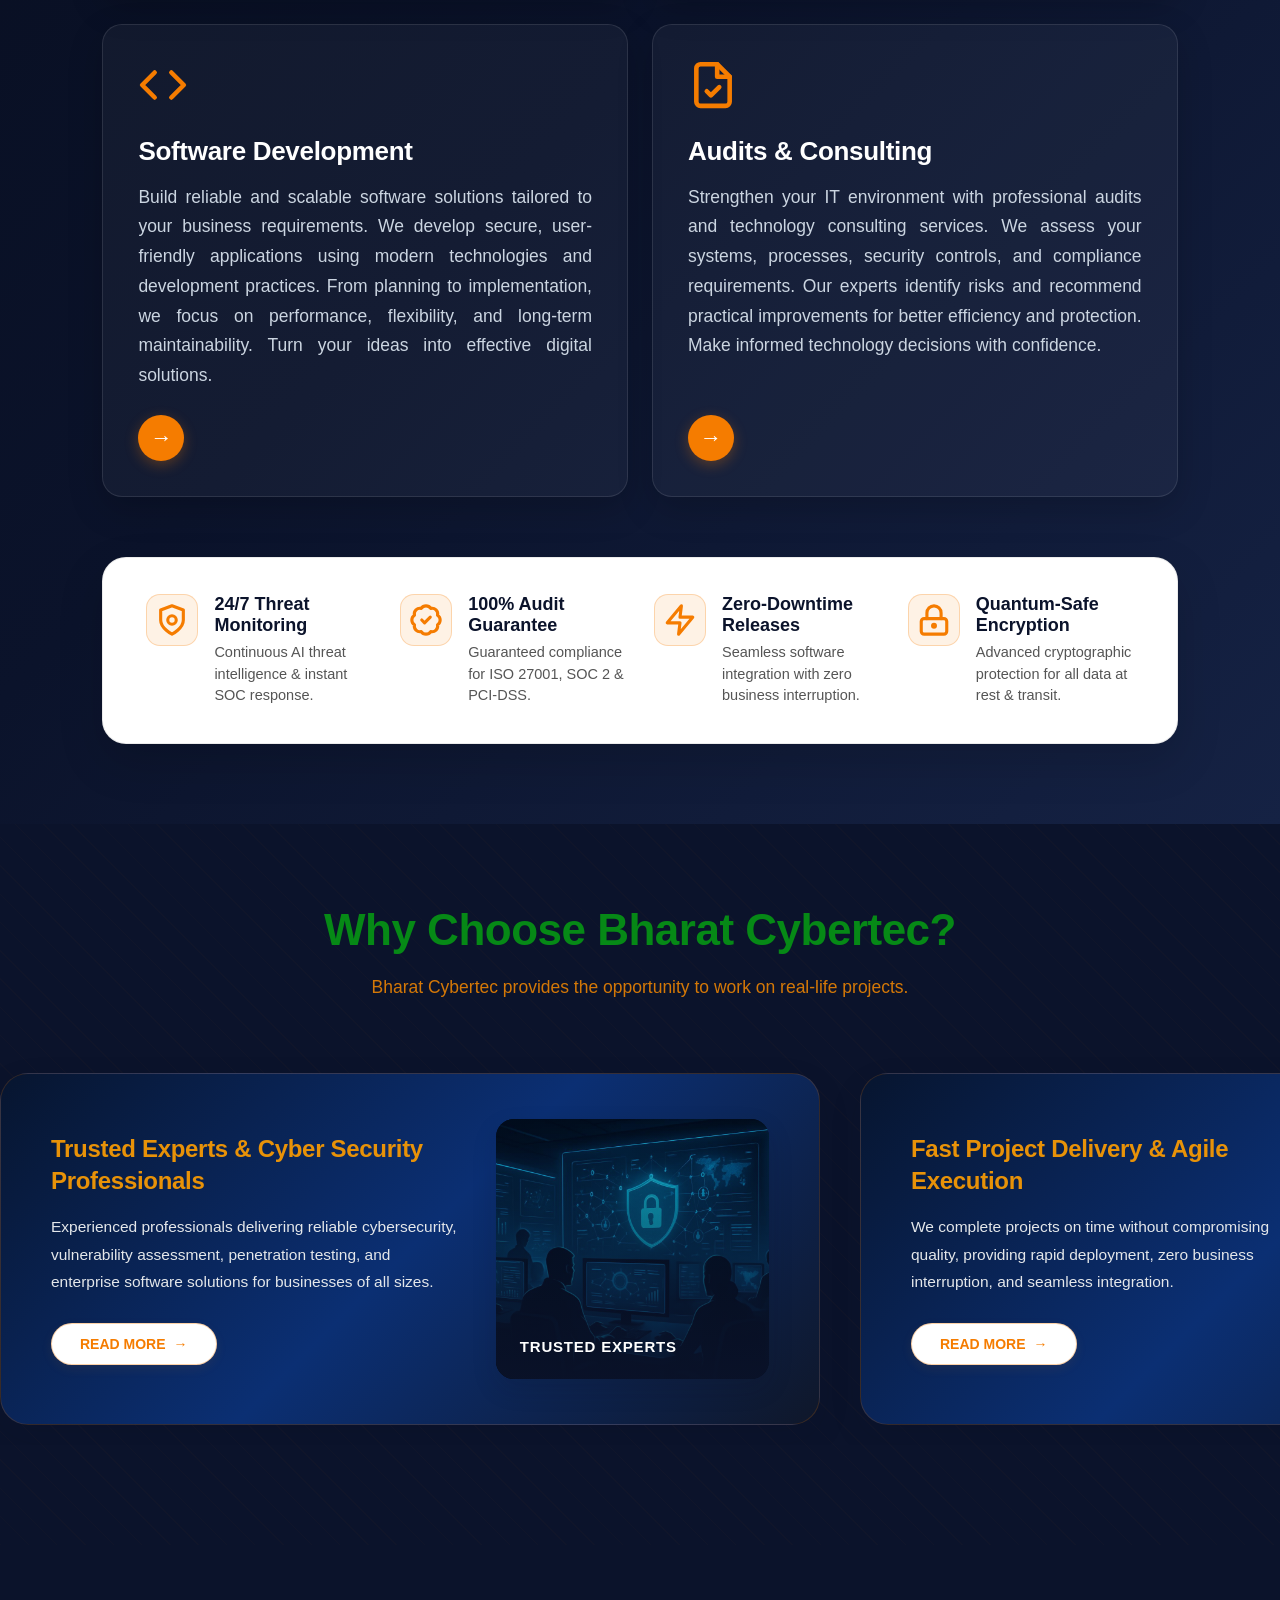
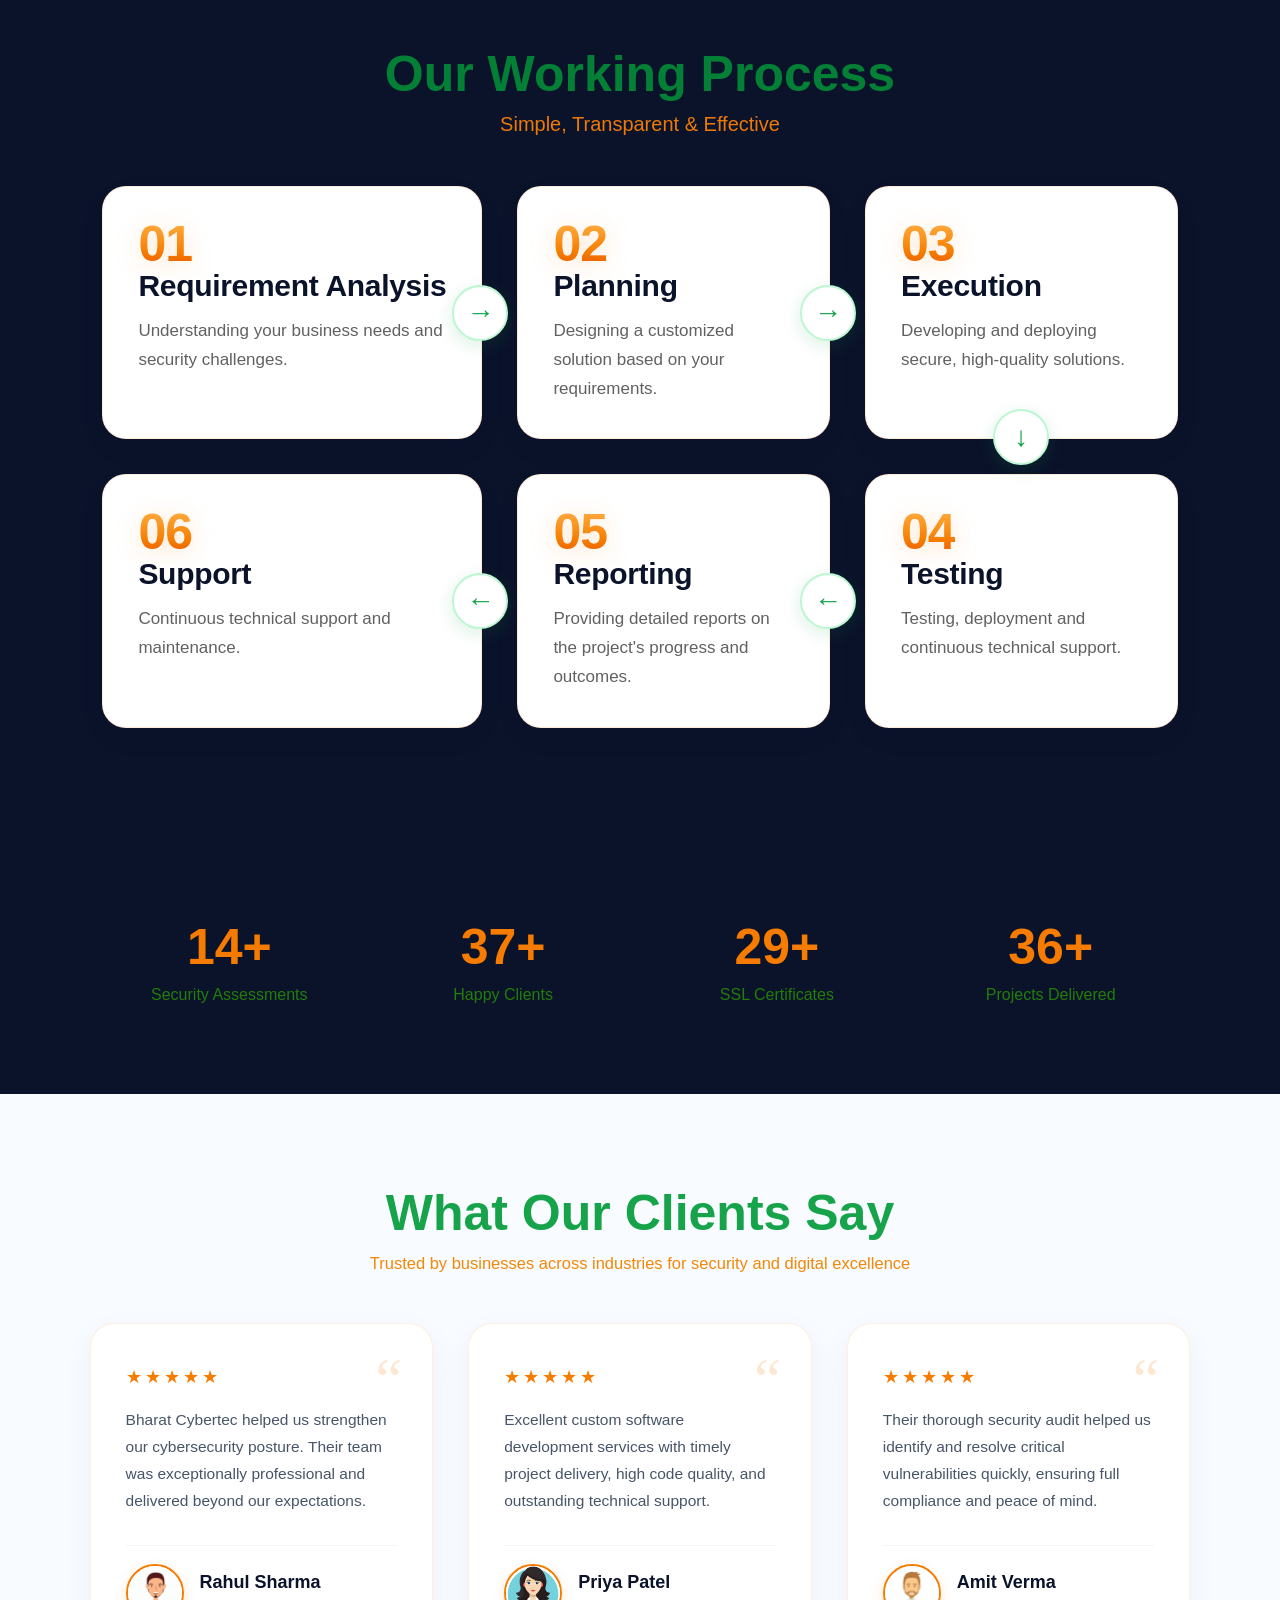
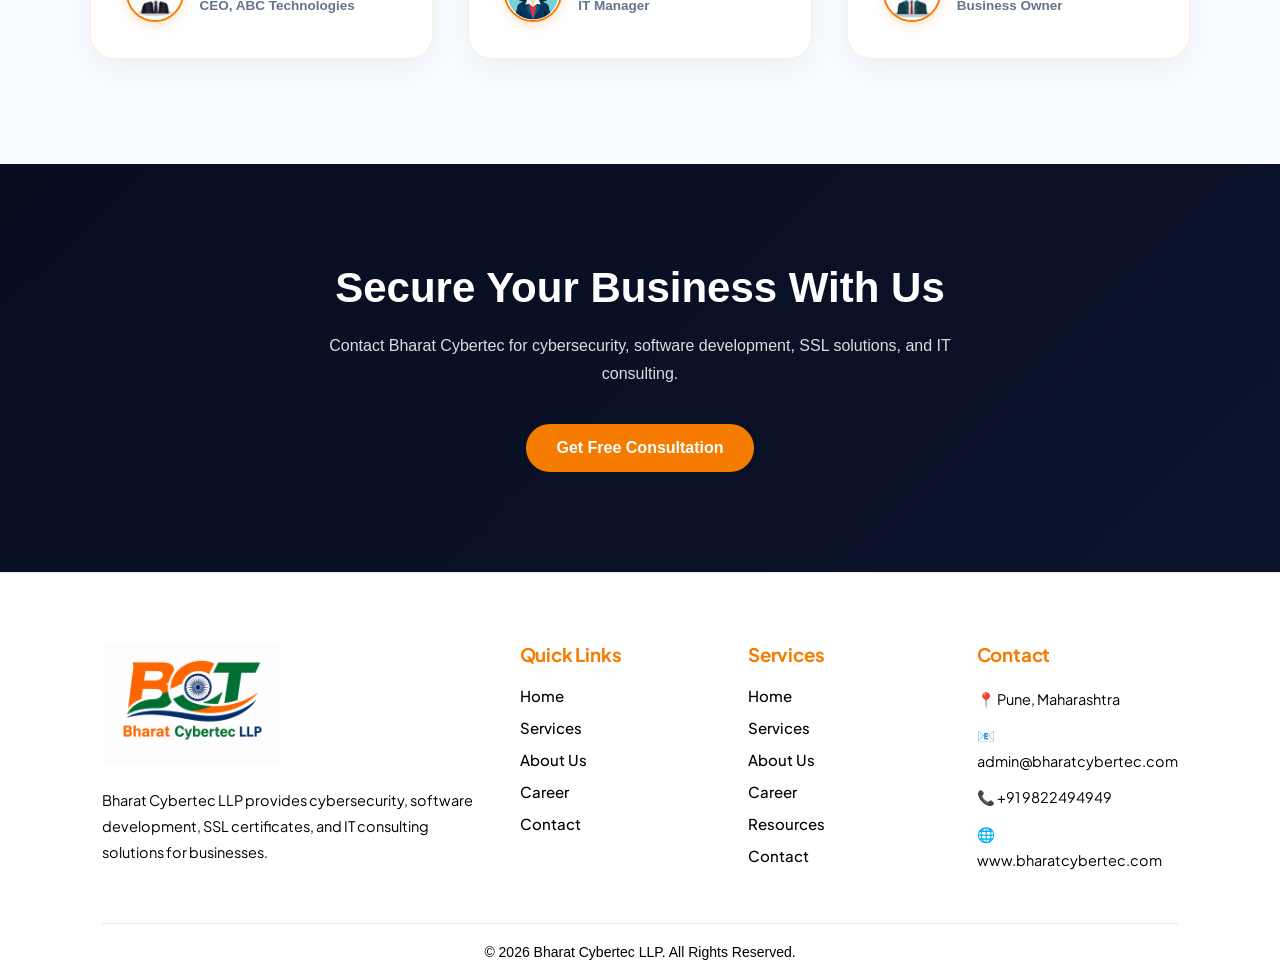
==== commit b6fbe2da: "Update statistics targets in home.html" ====
--- a/home.html
+++ b/home.html
@@ -445,22 +445,22 @@
 <section class="stats">
 
     <div class="stat-box">
-        <h2 class="counter-number" data-target="50">0+</h2>
+        <h2 class="counter-number" data-target="47">0+</h2>
         <p>Security Assessments</p>
     </div>
 
     <div class="stat-box">
-        <h2 class="counter-number" data-target="100">0+</h2>
+        <h2 class="counter-number" data-target="123">0+</h2>
         <p>Happy Clients</p>
     </div>
 
     <div class="stat-box">
-        <h2 class="counter-number" data-target="100">0+</h2>
+        <h2 class="counter-number" data-target="95">0+</h2>
         <p>SSL Certificates</p>
     </div>
 
     <div class="stat-box">
-        <h2 class="counter-number" data-target="50">0+</h2>
+        <h2 class="counter-number" data-target="120">0+</h2>
         <p>Projects Delivered</p>
     </div>
 
@@ -746,4 +746,4 @@
 </script>
 
 </body>
-</html>+</html>
